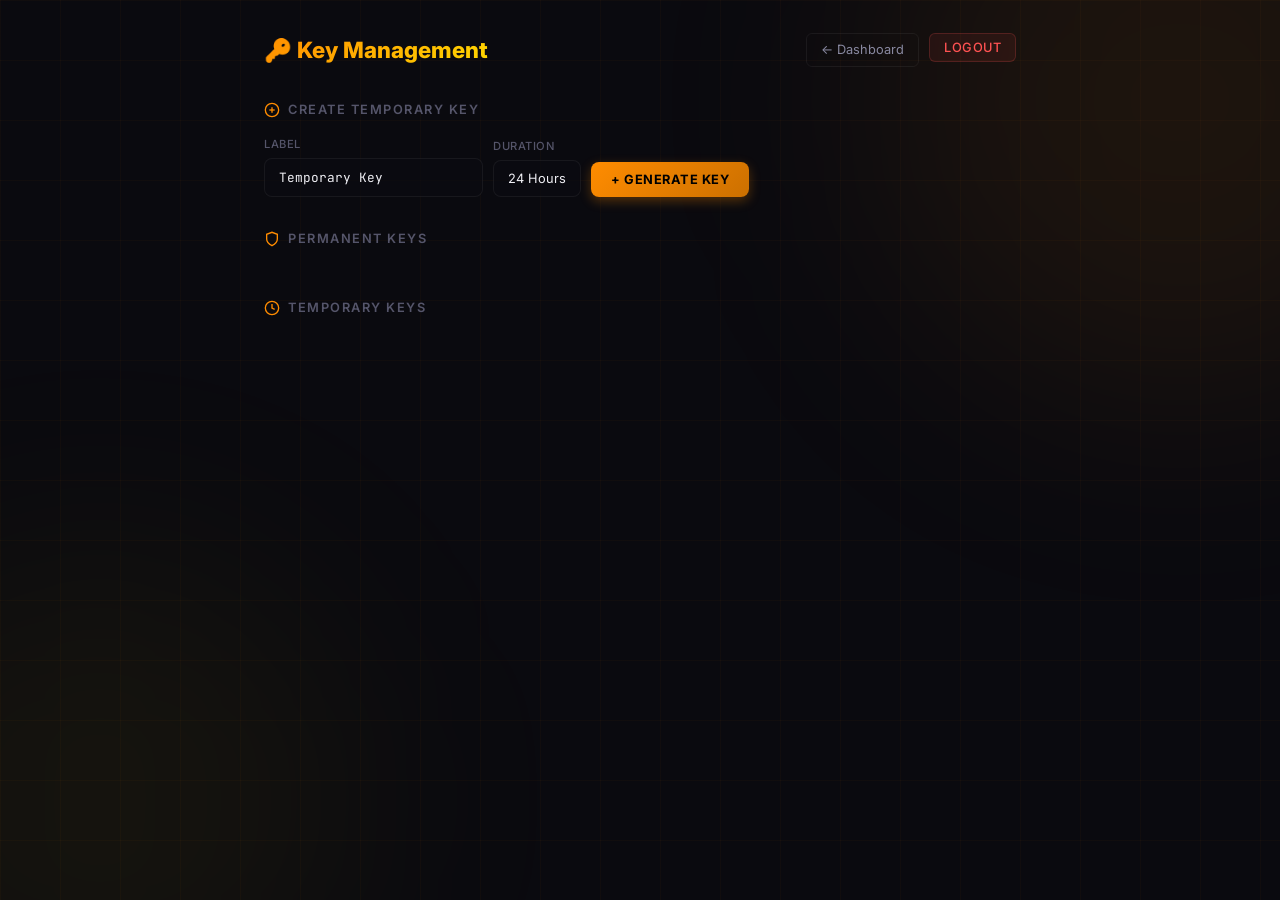
==== templates/admin.html @ 7fc37494 "Add files via upload" ====
<!DOCTYPE html>
<html lang="en">
<head>
    <meta charset="UTF-8">
    <meta name="viewport" content="width=device-width, initial-scale=1.0">
    <title>FlareCloud — Admin Panel</title>
    <link rel="preconnect" href="https://fonts.googleapis.com">
    <link rel="preconnect" href="https://fonts.gstatic.com" crossorigin>
    <link href="https://fonts.googleapis.com/css2?family=Inter:wght@300;400;500;600;700;800;900&family=JetBrains+Mono:wght@400;500;600&display=swap" rel="stylesheet">
    <link rel="stylesheet" href="/static/css/style.css">
    <style>
        .admin-container { max-width: 800px; margin: 0 auto; padding: 32px 24px; position: relative; z-index: 1; }
        .admin-header { display: flex; align-items: center; justify-content: space-between; margin-bottom: 32px; }
        .admin-header h1 { font-size: 1.4rem; font-weight: 800; background: linear-gradient(135deg, #FF8C00, #FFD700); -webkit-background-clip: text; -webkit-text-fill-color: transparent; background-clip: text; }
        .admin-nav { display: flex; gap: 10px; }
        .admin-nav a { color: var(--text-secondary); text-decoration: none; font-size: 0.8rem; padding: 6px 14px; border: 1px solid var(--border); border-radius: 6px; transition: all 0.2s; }
        .admin-nav a:hover { border-color: var(--accent); color: var(--accent); }

        .key-section { margin-bottom: 32px; }
        .key-section-title { font-size: 0.8rem; text-transform: uppercase; letter-spacing: 1.5px; color: var(--text-muted); font-weight: 600; margin-bottom: 16px; display: flex; align-items: center; gap: 8px; }
        .key-section-title svg { color: var(--accent); }

        .create-form { display: flex; gap: 10px; margin-bottom: 24px; flex-wrap: wrap; align-items: flex-end; }
        .create-form .field { display: flex; flex-direction: column; gap: 4px; }
        .create-form .field label { font-size: 0.7rem; text-transform: uppercase; letter-spacing: 0.5px; color: var(--text-muted); font-weight: 500; }
        .create-form input, .create-form select { padding: 10px 14px; background: var(--bg-input); border: 1px solid var(--border); border-radius: 8px; color: var(--text-primary); font-family: 'JetBrains Mono', monospace; font-size: 0.8rem; outline: none; transition: border-color 0.2s; }
        .create-form input:focus, .create-form select:focus { border-color: rgba(255,140,0,0.5); }
        .create-form select { font-family: 'Inter', sans-serif; }
        .create-form select option { background: #12121A; }

        .btn-create { padding: 10px 20px; background: linear-gradient(135deg, #FF8C00, #CC7000); color: #000; border: none; border-radius: 8px; font-family: 'Inter', sans-serif; font-size: 0.8rem; font-weight: 700; cursor: pointer; text-transform: uppercase; letter-spacing: 0.5px; transition: all 0.2s; box-shadow: 0 4px 12px rgba(255,140,0,0.3); }
        .btn-create:hover { transform: translateY(-1px); box-shadow: 0 6px 16px rgba(255,140,0,0.4); }

        .keys-list { display: flex; flex-direction: column; gap: 8px; }
        .key-card { display: flex; align-items: center; justify-content: space-between; padding: 14px 18px; background: var(--bg-card); border: 1px solid var(--border); border-radius: 10px; transition: all 0.2s; }
        .key-card:hover { border-color: rgba(255,140,0,0.2); background: rgba(24,24,38,0.85); }
        .key-info { display: flex; flex-direction: column; gap: 4px; flex: 1; }
        .key-value { font-family: 'JetBrains Mono', monospace; font-size: 0.85rem; color: var(--accent); font-weight: 600; letter-spacing: 0.5px; }
        .key-meta { display: flex; gap: 12px; font-size: 0.7rem; color: var(--text-muted); }
        .key-meta .label-tag { background: rgba(255,140,0,0.1); color: var(--accent); padding: 1px 8px; border-radius: 4px; font-weight: 500; }
        .key-meta .expires-tag { color: var(--green); }
        .key-meta .expires-tag.expired { color: var(--red); }
        .key-meta .type-tag { background: rgba(0,230,118,0.1); color: var(--green); padding: 1px 8px; border-radius: 4px; }
        .key-meta .type-tag.temp { background: rgba(255,171,64,0.1); color: #FFAB40; }

        .btn-delete { background: rgba(255,82,82,0.08); border: 1px solid rgba(255,82,82,0.2); color: var(--red); padding: 6px 12px; border-radius: 6px; font-size: 0.7rem; font-weight: 600; cursor: pointer; transition: all 0.2s; font-family: 'Inter', sans-serif; text-transform: uppercase; letter-spacing: 0.5px; }
        .btn-delete:hover { background: rgba(255,82,82,0.15); border-color: rgba(255,82,82,0.4); }
        .btn-copy { background: rgba(68,138,255,0.08); border: 1px solid rgba(68,138,255,0.2); color: #448AFF; padding: 6px 12px; border-radius: 6px; font-size: 0.7rem; font-weight: 600; cursor: pointer; transition: all 0.2s; font-family: 'Inter', sans-serif; text-transform: uppercase; letter-spacing: 0.5px; margin-right: 8px; }
        .btn-copy:hover { background: rgba(68,138,255,0.15); }

        .empty-state { text-align: center; padding: 32px; color: var(--text-muted); font-size: 0.85rem; }

        .created-popup { position: fixed; top: 50%; left: 50%; transform: translate(-50%, -50%); background: rgba(18,18,28,0.95); backdrop-filter: blur(24px); border: 1px solid rgba(255,140,0,0.3); border-radius: 16px; padding: 32px; text-align: center; z-index: 9999; min-width: 380px; box-shadow: 0 24px 80px rgba(0,0,0,0.6); animation: cardIn 0.3s ease; display: none; }
        .created-popup.visible { display: block; }
        .created-popup h3 { color: var(--green); margin-bottom: 16px; font-size: 1rem; }
        .created-popup .new-key { font-family: 'JetBrains Mono', monospace; font-size: 1.1rem; color: var(--accent); background: rgba(255,140,0,0.08); padding: 12px 20px; border-radius: 8px; border: 1px solid rgba(255,140,0,0.2); margin-bottom: 16px; letter-spacing: 1px; user-select: all; }
        .created-popup .popup-meta { font-size: 0.75rem; color: var(--text-muted); margin-bottom: 20px; }
        .created-popup .btn-close-popup { padding: 10px 24px; background: rgba(255,255,255,0.06); border: 1px solid var(--border); color: var(--text-secondary); border-radius: 8px; cursor: pointer; font-family: 'Inter', sans-serif; font-size: 0.8rem; transition: all 0.2s; }
        .created-popup .btn-close-popup:hover { border-color: var(--accent); color: var(--accent); }
        .overlay { position: fixed; inset: 0; background: rgba(0,0,0,0.5); z-index: 9998; display: none; }
        .overlay.visible { display: block; }

        @keyframes cardIn { from { opacity: 0; transform: translate(-50%,-50%) scale(0.9); } to { opacity: 1; transform: translate(-50%,-50%) scale(1); } }
    </style>
</head>
<body>
    <div class="bg-grid"></div>
    <div class="bg-glow bg-glow-1"></div>
    <div class="bg-glow bg-glow-2"></div>

    <div class="admin-container">
        <div class="admin-header">
            <h1>🔑 Key Management</h1>
            <div class="admin-nav">
                <a href="/">← Dashboard</a>
                <form action="/logout" method="POST" style="display:inline;"><button type="submit" class="btn-logout" style="font-size:0.8rem;">Logout</button></form>
            </div>
        </div>

        <!-- Create Temp Key -->
        <div class="key-section">
            <div class="key-section-title">
                <svg width="16" height="16" viewBox="0 0 24 24" fill="none" stroke="currentColor" stroke-width="2"><circle cx="12" cy="12" r="10"/><line x1="12" y1="8" x2="12" y2="16"/><line x1="8" y1="12" x2="16" y2="12"/></svg>
                Create Temporary Key
            </div>
            <div class="create-form">
                <div class="field">
                    <label>Label</label>
                    <input type="text" id="key-label" placeholder="e.g. User123" value="Temporary Key">
                </div>
                <div class="field">
                    <label>Duration</label>
                    <select id="key-duration">
                        <option value="1">1 Hour</option>
                        <option value="6">6 Hours</option>
                        <option value="12">12 Hours</option>
                        <option value="24" selected>24 Hours</option>
                        <option value="72">3 Days</option>
                        <option value="168">7 Days</option>
                        <option value="720">30 Days</option>
                    </select>
                </div>
                <button class="btn-create" id="btn-create-key">+ Generate Key</button>
            </div>
        </div>

        <!-- Permanent Keys -->
        <div class="key-section">
            <div class="key-section-title">
                <svg width="16" height="16" viewBox="0 0 24 24" fill="none" stroke="currentColor" stroke-width="2"><path d="M12 22s8-4 8-10V5l-8-3-8 3v7c0 6 8 10 8 10z"/></svg>
                Permanent Keys
            </div>
            <div class="keys-list" id="permanent-keys"></div>
        </div>

        <!-- Temporary Keys -->
        <div class="key-section">
            <div class="key-section-title">
                <svg width="16" height="16" viewBox="0 0 24 24" fill="none" stroke="currentColor" stroke-width="2"><circle cx="12" cy="12" r="10"/><polyline points="12 6 12 12 16 14"/></svg>
                Temporary Keys
            </div>
            <div class="keys-list" id="temp-keys"></div>
        </div>
    </div>

    <!-- Created Popup -->
    <div class="overlay" id="overlay"></div>
    <div class="created-popup" id="created-popup">
        <h3>✓ Key Created Successfully</h3>
        <div class="new-key" id="new-key-display"></div>
        <div class="popup-meta" id="popup-meta"></div>
        <button class="btn-copy" id="btn-copy-new" style="margin-bottom:12px;">Copy Key</button>
        <br>
        <button class="btn-close-popup" id="btn-close-popup">Close</button>
    </div>

    <script>
        async function loadKeys() {
            const res = await fetch('/api/admin/keys');
            const data = await res.json();
            renderPermanent(data.permanent || []);
            renderTemp(data.temporary || []);
        }

        function renderPermanent(keys) {
            const container = document.getElementById('permanent-keys');
            if (keys.length === 0) {
                container.innerHTML = '<div class="empty-state">No permanent keys</div>';
                return;
            }
            container.innerHTML = keys.map(k => `
                <div class="key-card">
                    <div class="key-info">
                        <div class="key-value">${k}</div>
                        <div class="key-meta"><span class="type-tag">PERMANENT</span></div>
                    </div>
                    <div>
                        <button class="btn-copy" onclick="copyKey('${k}')">Copy</button>
                        <button class="btn-delete" onclick="deleteKey('${k}')">Delete</button>
                    </div>
                </div>
            `).join('');
        }

        function renderTemp(keys) {
            const container = document.getElementById('temp-keys');
            if (keys.length === 0) {
                container.innerHTML = '<div class="empty-state">No temporary keys — create one above</div>';
                return;
            }
            const now = new Date();
            container.innerHTML = keys.map(tk => {
                const exp = new Date(tk.expires);
                const remaining = exp - now;
                let timeStr;
                if (remaining <= 0) { timeStr = 'EXPIRED'; }
                else if (remaining < 3600000) { timeStr = Math.ceil(remaining/60000) + 'm remaining'; }
                else if (remaining < 86400000) { timeStr = Math.ceil(remaining/3600000) + 'h remaining'; }
                else { timeStr = Math.ceil(remaining/86400000) + 'd remaining'; }
                const isExpired = remaining <= 0;
                return `
                <div class="key-card">
                    <div class="key-info">
                        <div class="key-value">${tk.key}</div>
                        <div class="key-meta">
                            <span class="type-tag temp">TEMP</span>
                            <span class="label-tag">${tk.label || ''}</span>
                            <span class="expires-tag ${isExpired ? 'expired' : ''}">${timeStr}</span>
                        </div>
                    </div>
                    <div>
                        <button class="btn-copy" onclick="copyKey('${tk.key}')">Copy</button>
                        <button class="btn-delete" onclick="deleteKey('${tk.key}')">Delete</button>
                    </div>
                </div>`;
            }).join('');
        }

        function copyKey(key) {
            navigator.clipboard.writeText(key).then(() => {
                const btns = document.querySelectorAll('.btn-copy');
                btns.forEach(b => { if (b.textContent === 'Copied!') b.textContent = 'Copy'; });
                event.target.textContent = 'Copied!';
                setTimeout(() => { event.target.textContent = 'Copy'; }, 2000);
            });
        }

        async function deleteKey(key) {
            if (!confirm('Delete this key?')) return;
            await fetch('/api/admin/keys/delete', {
                method: 'POST',
                headers: { 'Content-Type': 'application/json' },
                body: JSON.stringify({ key })
            });
            loadKeys();
        }

        document.getElementById('btn-create-key').addEventListener('click', async () => {
            const label = document.getElementById('key-label').value || 'Temporary Key';
            const hours = parseInt(document.getElementById('key-duration').value);
            const res = await fetch('/api/admin/keys/create', {
                method: 'POST',
                headers: { 'Content-Type': 'application/json' },
                body: JSON.stringify({ label, hours })
            });
            const data = await res.json();
            if (data.success) {
                document.getElementById('new-key-display').textContent = data.key;
                const exp = new Date(data.expires);
                document.getElementById('popup-meta').textContent = `Expires: ${exp.toLocaleString()} • Label: ${data.label}`;
                document.getElementById('created-popup').classList.add('visible');
                document.getElementById('overlay').classList.add('visible');
                loadKeys();
            }
        });

        document.getElementById('btn-copy-new').addEventListener('click', () => {
            const key = document.getElementById('new-key-display').textContent;
            navigator.clipboard.writeText(key);
            document.getElementById('btn-copy-new').textContent = 'Copied!';
            setTimeout(() => { document.getElementById('btn-copy-new').textContent = 'Copy Key'; }, 2000);
        });

        document.getElementById('btn-close-popup').addEventListener('click', () => {
            document.getElementById('created-popup').classList.remove('visible');
            document.getElementById('overlay').classList.remove('visible');
        });
        document.getElementById('overlay').addEventListener('click', () => {
            document.getElementById('created-popup').classList.remove('visible');
            document.getElementById('overlay').classList.remove('visible');
        });

        loadKeys();
    </script>
</body>
</html>
---- static/css/style.css ----
/* ═══════════════════════════════════════════
   FlareCloud — Premium Dark Theme
   ═══════════════════════════════════════════ */

:root {
    /* Brand Colors */
    --accent: #FF8C00;
    --accent-light: #FFB347;
    --accent-dark: #CC7000;
    --accent-glow: rgba(255, 140, 0, 0.4);
    --gold: #FFD700;

    /* Surfaces */
    --bg-primary: #0A0A0F;
    --bg-secondary: #12121A;
    --bg-card: rgba(18, 18, 28, 0.7);
    --bg-card-hover: rgba(24, 24, 38, 0.85);
    --bg-input: rgba(10, 10, 18, 0.6);

    /* Borders */
    --border: rgba(255, 255, 255, 0.06);
    --border-hover: rgba(255, 140, 0, 0.3);
    --border-focus: rgba(255, 140, 0, 0.6);

    /* Text */
    --text-primary: #F0F0F5;
    --text-secondary: #8888A0;
    --text-muted: #55556A;

    /* Status Colors */
    --green: #00E676;
    --green-dim: rgba(0, 230, 118, 0.15);
    --red: #FF5252;
    --red-dim: rgba(255, 82, 82, 0.15);
    --blue: #448AFF;
    --blue-dim: rgba(68, 138, 255, 0.15);
    --purple: #B388FF;
    --purple-dim: rgba(179, 136, 255, 0.15);
    --cyan: #18FFFF;
    --cyan-dim: rgba(24, 255, 255, 0.15);
    --yellow: #FFFF00;
    --yellow-dim: rgba(255, 255, 0, 0.10);
    --teal: #64FFDA;
    --teal-dim: rgba(100, 255, 218, 0.15);
    --pink: #FF80AB;
    --pink-dim: rgba(255, 128, 171, 0.15);
    --orange: #FFAB40;
    --orange-dim: rgba(255, 171, 64, 0.15);

    /* Spacing */
    --radius: 12px;
    --radius-sm: 8px;
    --radius-lg: 16px;

    /* Transitions */
    --ease: cubic-bezier(0.4, 0, 0.2, 1);
}

* {
    margin: 0;
    padding: 0;
    box-sizing: border-box;
}

html {
    scroll-behavior: smooth;
}

body {
    font-family: 'Inter', -apple-system, BlinkMacSystemFont, sans-serif;
    background: var(--bg-primary);
    color: var(--text-primary);
    min-height: 100vh;
    overflow-x: hidden;
    line-height: 1.6;
}

/* ═══════════════════════════════════════════
   Animated Background
   ═══════════════════════════════════════════ */

.bg-grid {
    position: fixed;
    inset: 0;
    background-image:
        linear-gradient(rgba(255, 140, 0, 0.03) 1px, transparent 1px),
        linear-gradient(90deg, rgba(255, 140, 0, 0.03) 1px, transparent 1px);
    background-size: 60px 60px;
    z-index: 0;
    pointer-events: none;
}

.bg-glow {
    position: fixed;
    border-radius: 50%;
    filter: blur(120px);
    z-index: 0;
    pointer-events: none;
    animation: float 20s infinite ease-in-out;
}

.bg-glow-1 {
    width: 600px;
    height: 600px;
    background: rgba(255, 140, 0, 0.08);
    top: -200px;
    right: -200px;
    animation-delay: 0s;
}

.bg-glow-2 {
    width: 500px;
    height: 500px;
    background: rgba(255, 215, 0, 0.05);
    bottom: -150px;
    left: -150px;
    animation-delay: -7s;
}

.bg-glow-3 {
    width: 400px;
    height: 400px;
    background: rgba(255, 82, 82, 0.04);
    top: 50%;
    left: 50%;
    transform: translate(-50%, -50%);
    animation-delay: -14s;
}

@keyframes float {
    0%, 100% { transform: translate(0, 0) scale(1); }
    25% { transform: translate(30px, -30px) scale(1.05); }
    50% { transform: translate(-20px, 20px) scale(0.95); }
    75% { transform: translate(10px, 10px) scale(1.02); }
}

/* ═══════════════════════════════════════════
   App Container
   ═══════════════════════════════════════════ */

.app-container {
    position: relative;
    z-index: 1;
    max-width: 1200px;
    margin: 0 auto;
    padding: 20px 24px 40px;
}

/* ═══════════════════════════════════════════
   Glass Card
   ═══════════════════════════════════════════ */

.glass-card {
    background: var(--bg-card);
    backdrop-filter: blur(20px);
    -webkit-backdrop-filter: blur(20px);
    border: 1px solid var(--border);
    border-radius: var(--radius);
    transition: all 0.3s var(--ease);
}

.glass-card:hover {
    background: var(--bg-card-hover);
    border-color: var(--border-hover);
    box-shadow: 0 8px 32px rgba(0, 0, 0, 0.3), 0 0 0 1px var(--border-hover);
}

/* ═══════════════════════════════════════════
   Header
   ═══════════════════════════════════════════ */

.header {
    display: flex;
    align-items: center;
    justify-content: space-between;
    padding: 16px 0;
    margin-bottom: 28px;
}

.header-left {
    display: flex;
    align-items: center;
    gap: 16px;
}

.logo {
    display: flex;
    align-items: center;
    gap: 14px;
}

.logo-icon {
    width: 46px;
    height: 46px;
    display: flex;
    align-items: center;
    justify-content: center;
    animation: pulse-glow 3s infinite ease-in-out;
}

@keyframes pulse-glow {
    0%, 100% { filter: drop-shadow(0 0 8px var(--accent-glow)); }
    50% { filter: drop-shadow(0 0 16px var(--accent-glow)); }
}

.logo-text h1 {
    font-size: 1.5rem;
    font-weight: 800;
    background: linear-gradient(135deg, var(--accent), var(--gold));
    -webkit-background-clip: text;
    -webkit-text-fill-color: transparent;
    background-clip: text;
    letter-spacing: -0.5px;
}

.logo-subtitle {
    font-size: 0.7rem;
    color: var(--text-muted);
    text-transform: uppercase;
    letter-spacing: 2px;
    font-weight: 500;
}

.status-badge {
    display: flex;
    align-items: center;
    gap: 8px;
    padding: 8px 16px;
    border-radius: 100px;
    background: rgba(255, 255, 255, 0.04);
    border: 1px solid var(--border);
    font-size: 0.8rem;
    font-weight: 500;
    color: var(--text-secondary);
    transition: all 0.3s var(--ease);
}

.status-dot {
    width: 8px;
    height: 8px;
    border-radius: 50%;
    background: var(--text-muted);
    transition: all 0.3s var(--ease);
}

.status-badge.running {
    border-color: rgba(0, 230, 118, 0.3);
    background: rgba(0, 230, 118, 0.06);
    color: var(--green);
}

.status-badge.running .status-dot {
    background: var(--green);
    box-shadow: 0 0 8px var(--green);
    animation: blink 1.5s infinite;
}

.status-badge.finished {
    border-color: rgba(255, 140, 0, 0.3);
    background: rgba(255, 140, 0, 0.06);
    color: var(--accent);
}

.status-badge.finished .status-dot {
    background: var(--accent);
    box-shadow: 0 0 8px var(--accent-glow);
}

@keyframes blink {
    0%, 100% { opacity: 1; }
    50% { opacity: 0.3; }
}

/* ═══════════════════════════════════════════
   Section Headers
   ═══════════════════════════════════════════ */

.section-header {
    display: flex;
    align-items: center;
    justify-content: space-between;
    margin-bottom: 20px;
}

.section-header h2 {
    display: flex;
    align-items: center;
    gap: 10px;
    font-size: 1rem;
    font-weight: 600;
    color: var(--text-secondary);
    text-transform: uppercase;
    letter-spacing: 1px;
}

.section-header h2 svg {
    color: var(--accent);
}

.btn-collapse {
    background: none;
    border: none;
    color: var(--text-muted);
    cursor: pointer;
    padding: 6px;
    transition: all 0.3s var(--ease);
    border-radius: 50%;
}

.btn-collapse:hover {
    background: rgba(255, 255, 255, 0.05);
    color: var(--accent);
}

.btn-collapse.collapsed {
    transform: rotate(-90deg);
}

/* ═══════════════════════════════════════════
   Configuration Grid
   ═══════════════════════════════════════════ */

.config-section {
    margin-bottom: 28px;
}

.config-grid {
    display: grid;
    grid-template-columns: repeat(auto-fit, minmax(320px, 1fr));
    gap: 20px;
    transition: all 0.4s var(--ease);
    overflow: hidden;
}

.config-grid.collapsed {
    max-height: 0 !important;
    opacity: 0;
    margin: 0;
    pointer-events: none;
}

.config-card {
    padding: 24px;
}

.config-card h3 {
    display: flex;
    align-items: center;
    gap: 8px;
    font-size: 0.9rem;
    font-weight: 600;
    color: var(--text-primary);
    margin-bottom: 20px;
}

.config-card h3 svg {
    color: var(--accent);
}

/* ═══════════════════════════════════════════
   Inputs
   ═══════════════════════════════════════════ */

.input-group {
    margin-bottom: 16px;
}

.input-group:last-child {
    margin-bottom: 0;
}

.input-group label {
    display: block;
    font-size: 0.78rem;
    font-weight: 500;
    color: var(--text-secondary);
    margin-bottom: 6px;
    text-transform: uppercase;
    letter-spacing: 0.5px;
}

.hint {
    color: var(--text-muted);
    font-size: 0.7rem;
    text-transform: none;
    letter-spacing: 0;
}

input[type="url"],
input[type="number"],
select {
    width: 100%;
    padding: 10px 14px;
    background: var(--bg-input);
    border: 1px solid var(--border);
    border-radius: var(--radius-sm);
    color: var(--text-primary);
    font-family: 'JetBrains Mono', monospace;
    font-size: 0.82rem;
    transition: all 0.25s var(--ease);
    outline: none;
}

input[type="url"]:focus,
input[type="number"]:focus,
select:focus {
    border-color: var(--border-focus);
    box-shadow: 0 0 0 3px rgba(255, 140, 0, 0.1);
}

input::placeholder {
    color: var(--text-muted);
    font-family: 'Inter', sans-serif;
}

select {
    cursor: pointer;
    appearance: none;
    background-image: url("data:image/svg+xml,%3Csvg width='12' height='12' viewBox='0 0 24 24' fill='none' stroke='%238888A0' stroke-width='2' xmlns='http://www.w3.org/2000/svg'%3E%3Cpolyline points='6 9 12 15 18 9'/%3E%3C/svg%3E");
    background-repeat: no-repeat;
    background-position: right 12px center;
    padding-right: 36px;
}

select option {
    background: var(--bg-secondary);
    color: var(--text-primary);
}

/* Toggle Switch */
.toggle-group {
    display: flex;
    align-items: center;
    justify-content: space-between;
    padding: 8px 0;
}

.toggle-label {
    display: flex;
    flex-direction: column;
    gap: 2px;
}

.toggle-label span:first-child {
    font-size: 0.82rem;
    font-weight: 500;
    color: var(--text-primary);
}

.toggle-switch {
    position: relative;
    width: 48px;
    height: 26px;
    flex-shrink: 0;
}

.toggle-switch input {
    opacity: 0;
    width: 0;
    height: 0;
}

.toggle-slider {
    position: absolute;
    cursor: pointer;
    inset: 0;
    background: rgba(255, 255, 255, 0.08);
    border: 1px solid var(--border);
    border-radius: 100px;
    transition: all 0.3s var(--ease);
}

.toggle-slider::before {
    content: '';
    position: absolute;
    height: 20px;
    width: 20px;
    left: 2px;
    bottom: 2px;
    background: var(--text-muted);
    border-radius: 50%;
    transition: all 0.3s var(--ease);
}

.toggle-switch input:checked + .toggle-slider {
    background: rgba(255, 140, 0, 0.2);
    border-color: var(--accent);
}

.toggle-switch input:checked + .toggle-slider::before {
    transform: translateX(22px);
    background: var(--accent);
    box-shadow: 0 0 8px var(--accent-glow);
}

/* ═══════════════════════════════════════════
   Upload Zones
   ═══════════════════════════════════════════ */

.upload-zone {
    border: 2px dashed rgba(255, 255, 255, 0.08);
    border-radius: var(--radius);
    padding: 24px;
    text-align: center;
    cursor: pointer;
    transition: all 0.3s var(--ease);
    margin-bottom: 14px;
}

.upload-zone:last-child {
    margin-bottom: 0;
}

.upload-zone:hover,
.upload-zone.dragover {
    border-color: var(--accent);
    background: rgba(255, 140, 0, 0.04);
}

.upload-zone.uploaded {
    border-color: var(--green);
    border-style: solid;
    background: rgba(0, 230, 118, 0.04);
}

.upload-content {
    display: flex;
    flex-direction: column;
    align-items: center;
    gap: 8px;
    pointer-events: none;
}

.upload-content svg {
    color: var(--text-muted);
    transition: color 0.3s;
}

.upload-zone:hover .upload-content svg {
    color: var(--accent);
}

.upload-zone.uploaded .upload-content svg {
    color: var(--green);
}

.upload-label {
    font-size: 0.82rem;
    color: var(--text-secondary);
}

.upload-browse {
    color: var(--accent);
    font-weight: 600;
    text-decoration: underline;
    text-underline-offset: 2px;
}

.upload-info {
    font-size: 0.72rem;
    color: var(--text-muted);
    font-family: 'JetBrains Mono', monospace;
}

.upload-info.loaded {
    color: var(--green);
}

/* ═══════════════════════════════════════════
   Controls Bar
   ═══════════════════════════════════════════ */

.controls-bar {
    display: flex;
    gap: 12px;
    margin-bottom: 28px;
    flex-wrap: wrap;
}

.btn {
    display: flex;
    align-items: center;
    gap: 8px;
    padding: 12px 24px;
    border: none;
    border-radius: var(--radius-sm);
    font-family: 'Inter', sans-serif;
    font-size: 0.85rem;
    font-weight: 600;
    cursor: pointer;
    transition: all 0.25s var(--ease);
    text-transform: uppercase;
    letter-spacing: 0.5px;
}

.btn:disabled {
    opacity: 0.35;
    cursor: not-allowed;
    transform: none !important;
}

.btn-start {
    background: linear-gradient(135deg, var(--accent), var(--accent-dark));
    color: #000;
    box-shadow: 0 4px 16px var(--accent-glow);
}

.btn-start:hover:not(:disabled) {
    transform: translateY(-2px);
    box-shadow: 0 8px 24px var(--accent-glow);
}

.btn-start:active:not(:disabled) {
    transform: translateY(0);
}

.btn-stop {
    background: rgba(255, 82, 82, 0.15);
    color: var(--red);
    border: 1px solid rgba(255, 82, 82, 0.3);
}

.btn-stop:hover:not(:disabled) {
    background: rgba(255, 82, 82, 0.25);
    transform: translateY(-2px);
}

.btn-download {
    background: rgba(0, 230, 118, 0.1);
    color: var(--green);
    border: 1px solid rgba(0, 230, 118, 0.25);
}

.btn-download:hover:not(:disabled) {
    background: rgba(0, 230, 118, 0.2);
    transform: translateY(-2px);
}

.btn-download.ready {
    animation: pulse-download 2s infinite;
}

@keyframes pulse-download {
    0%, 100% { box-shadow: 0 0 0 0 rgba(0, 230, 118, 0.3); }
    50% { box-shadow: 0 0 0 8px rgba(0, 230, 118, 0); }
}

/* ═══════════════════════════════════════════
   Progress Section
   ═══════════════════════════════════════════ */

.progress-section {
    margin-bottom: 28px;
    background: var(--bg-card);
    backdrop-filter: blur(20px);
    border: 1px solid var(--border);
    border-radius: var(--radius);
    padding: 20px 24px;
    animation: slideDown 0.4s var(--ease);
}

@keyframes slideDown {
    from { opacity: 0; transform: translateY(-10px); }
    to { opacity: 1; transform: translateY(0); }
}

.progress-header {
    display: flex;
    justify-content: space-between;
    align-items: center;
    margin-bottom: 12px;
}

.progress-label {
    font-size: 0.78rem;
    font-weight: 600;
    color: var(--text-secondary);
    text-transform: uppercase;
    letter-spacing: 1px;
}

.progress-value {
    font-family: 'JetBrains Mono', monospace;
    font-size: 0.82rem;
    color: var(--accent);
    font-weight: 600;
}

.progress-bar-track {
    width: 100%;
    height: 6px;
    background: rgba(255, 255, 255, 0.05);
    border-radius: 100px;
    overflow: hidden;
    margin-bottom: 16px;
}

.progress-bar-fill {
    height: 100%;
    background: linear-gradient(90deg, var(--accent), var(--gold));
    border-radius: 100px;
    transition: width 0.5s var(--ease);
    position: relative;
    box-shadow: 0 0 12px var(--accent-glow);
}

.progress-bar-fill::after {
    content: '';
    position: absolute;
    top: 0;
    left: 0;
    right: 0;
    bottom: 0;
    background: linear-gradient(90deg, transparent, rgba(255, 255, 255, 0.3), transparent);
    animation: shimmer 2s infinite;
}

@keyframes shimmer {
    0% { transform: translateX(-100%); }
    100% { transform: translateX(100%); }
}

.progress-stats {
    display: flex;
    gap: 32px;
}

.progress-stat {
    display: flex;
    flex-direction: column;
    gap: 2px;
}

.stat-label {
    font-size: 0.68rem;
    text-transform: uppercase;
    letter-spacing: 1px;
    color: var(--text-muted);
    font-weight: 500;
}

.progress-stat .stat-value {
    font-family: 'JetBrains Mono', monospace;
    font-size: 1rem;
    font-weight: 700;
    color: var(--text-primary);
}

/* ═══════════════════════════════════════════
   Dashboard Stats
   ═══════════════════════════════════════════ */

.dashboard {
    animation: slideDown 0.5s var(--ease);
}

.dashboard-grid {
    display: grid;
    grid-template-columns: repeat(auto-fill, minmax(200px, 1fr));
    gap: 16px;
}

.stat-card {
    position: relative;
    overflow: hidden;
    padding: 20px;
    border-radius: var(--radius);
    background: var(--bg-card);
    backdrop-filter: blur(20px);
    border: 1px solid var(--border);
    display: flex;
    align-items: center;
    gap: 16px;
    transition: all 0.3s var(--ease);
    cursor: default;
}

.stat-card:hover {
    transform: translateY(-4px);
    border-color: var(--border-hover);
}

.stat-glow {
    position: absolute;
    inset: 0;
    opacity: 0;
    border-radius: inherit;
    transition: opacity 0.3s;
    pointer-events: none;
}

.stat-card:hover .stat-glow {
    opacity: 1;
}

.stat-icon {
    width: 44px;
    height: 44px;
    border-radius: 10px;
    display: flex;
    align-items: center;
    justify-content: center;
    flex-shrink: 0;
}

.stat-icon svg {
    width: 22px;
    height: 22px;
}

.stat-content {
    display: flex;
    flex-direction: column;
    z-index: 1;
}

.stat-count {
    font-family: 'JetBrains Mono', monospace;
    font-size: 1.6rem;
    font-weight: 800;
    line-height: 1.1;
    transition: all 0.3s var(--ease);
}

.stat-count.changed {
    animation: countBump 0.3s var(--ease);
}

@keyframes countBump {
    0% { transform: scale(1); }
    50% { transform: scale(1.15); }
    100% { transform: scale(1); }
}

.stat-name {
    font-size: 0.72rem;
    text-transform: uppercase;
    letter-spacing: 1.5px;
    font-weight: 600;
    color: var(--text-secondary);
    margin-top: 2px;
}

/* Individual stat card styles */
.stat-hits .stat-icon { background: var(--green-dim); }
.stat-hits .stat-icon svg { stroke: var(--green); }
.stat-hits .stat-count { color: var(--green); }
.stat-hits .stat-glow { background: radial-gradient(circle at center, rgba(0, 230, 118, 0.06) 0%, transparent 70%); }
.stat-hits:hover { border-color: rgba(0, 230, 118, 0.3); }

.stat-bads .stat-icon { background: var(--red-dim); }
.stat-bads .stat-icon svg { stroke: var(--red); }
.stat-bads .stat-count { color: var(--red); }
.stat-bads .stat-glow { background: radial-gradient(circle at center, rgba(255, 82, 82, 0.06) 0%, transparent 70%); }
.stat-bads:hover { border-color: rgba(255, 82, 82, 0.3); }

.stat-sfa .stat-icon { background: var(--blue-dim); }
.stat-sfa .stat-icon svg { stroke: var(--blue); }
.stat-sfa .stat-count { color: var(--blue); }
.stat-sfa .stat-glow { background: radial-gradient(circle at center, rgba(68, 138, 255, 0.06) 0%, transparent 70%); }
.stat-sfa:hover { border-color: rgba(68, 138, 255, 0.3); }

.stat-mfa .stat-icon { background: var(--purple-dim); }
.stat-mfa .stat-icon svg { stroke: var(--purple); }
.stat-mfa .stat-count { color: var(--purple); }
.stat-mfa .stat-glow { background: radial-gradient(circle at center, rgba(179, 136, 255, 0.06) 0%, transparent 70%); }
.stat-mfa:hover { border-color: rgba(179, 136, 255, 0.3); }

.stat-twofa .stat-icon { background: var(--cyan-dim); }
.stat-twofa .stat-icon svg { stroke: var(--cyan); }
.stat-twofa .stat-count { color: var(--cyan); }
.stat-twofa .stat-glow { background: radial-gradient(circle at center, rgba(24, 255, 255, 0.06) 0%, transparent 70%); }
.stat-twofa:hover { border-color: rgba(24, 255, 255, 0.3); }

.stat-xgp .stat-icon { background: var(--teal-dim); }
.stat-xgp .stat-icon svg { stroke: var(--teal); }
.stat-xgp .stat-count { color: var(--teal); }
.stat-xgp .stat-glow { background: radial-gradient(circle at center, rgba(100, 255, 218, 0.06) 0%, transparent 70%); }
.stat-xgp:hover { border-color: rgba(100, 255, 218, 0.3); }

.stat-xgpu .stat-icon { background: var(--yellow-dim); }
.stat-xgpu .stat-icon svg { stroke: var(--gold); }
.stat-xgpu .stat-count { color: var(--gold); }
.stat-xgpu .stat-glow { background: radial-gradient(circle at center, rgba(255, 215, 0, 0.06) 0%, transparent 70%); }
.stat-xgpu:hover { border-color: rgba(255, 215, 0, 0.3); }

.stat-other .stat-icon { background: var(--orange-dim); }
.stat-other .stat-icon svg { stroke: var(--orange); }
.stat-other .stat-count { color: var(--orange); }
.stat-other .stat-glow { background: radial-gradient(circle at center, rgba(255, 171, 64, 0.06) 0%, transparent 70%); }
.stat-other:hover { border-color: rgba(255, 171, 64, 0.3); }

.stat-valid .stat-icon { background: var(--pink-dim); }
.stat-valid .stat-icon svg { stroke: var(--pink); }
.stat-valid .stat-count { color: var(--pink); }
.stat-valid .stat-glow { background: radial-gradient(circle at center, rgba(255, 128, 171, 0.06) 0%, transparent 70%); }
.stat-valid:hover { border-color: rgba(255, 128, 171, 0.3); }

/* ═══════════════════════════════════════════
   Footer
   ═══════════════════════════════════════════ */

.footer {
    text-align: center;
    padding: 32px 0 8px;
    font-size: 0.75rem;
    color: var(--text-muted);
    letter-spacing: 1px;
    display: flex;
    align-items: center;
    justify-content: center;
    gap: 16px;
}

.btn-logout {
    display: inline-flex;
    align-items: center;
    gap: 6px;
    background: rgba(255, 82, 82, 0.08);
    border: 1px solid rgba(255, 82, 82, 0.2);
    color: var(--red);
    padding: 6px 14px;
    border-radius: 6px;
    font-family: 'Inter', sans-serif;
    font-size: 0.72rem;
    font-weight: 500;
    cursor: pointer;
    transition: all 0.25s var(--ease);
    text-transform: uppercase;
    letter-spacing: 0.5px;
}

.btn-logout:hover {
    background: rgba(255, 82, 82, 0.15);
    border-color: rgba(255, 82, 82, 0.4);
}

.admin-link {
    display: flex;
    align-items: center;
    gap: 6px;
    color: var(--accent);
    text-decoration: none;
    font-size: 0.78rem;
    font-weight: 600;
    padding: 8px 14px;
    border: 1px solid rgba(255, 140, 0, 0.2);
    border-radius: 100px;
    background: rgba(255, 140, 0, 0.06);
    transition: all 0.25s var(--ease);
}

.admin-link:hover {
    background: rgba(255, 140, 0, 0.12);
    border-color: rgba(255, 140, 0, 0.4);
    box-shadow: 0 0 12px rgba(255, 140, 0, 0.15);
}

/* ═══════════════════════════════════════════
   Live Preview Terminal
   ═══════════════════════════════════════════ */

.live-preview {
    margin-top: 28px;
    margin-bottom: 28px;
    animation: slideDown 0.5s var(--ease);
}

.preview-header {
    display: flex;
    align-items: center;
    justify-content: space-between;
    padding: 12px 20px;
    background: rgba(18, 18, 28, 0.9);
    border: 1px solid var(--border);
    border-bottom: none;
    border-radius: var(--radius) var(--radius) 0 0;
}

.preview-title {
    display: flex;
    align-items: center;
    gap: 8px;
    font-size: 0.78rem;
    font-weight: 600;
    color: var(--text-secondary);
    text-transform: uppercase;
    letter-spacing: 1px;
}

.preview-title svg {
    color: var(--accent);
}

.preview-count {
    font-family: 'JetBrains Mono', monospace;
    font-size: 0.68rem;
    color: var(--text-muted);
    background: rgba(255, 255, 255, 0.04);
    padding: 2px 8px;
    border-radius: 4px;
    font-weight: 400;
}

.preview-controls {
    display: flex;
    align-items: center;
    gap: 12px;
}

.toggle-mini {
    display: flex;
    align-items: center;
    gap: 6px;
    font-size: 0.7rem;
    color: var(--text-muted);
    cursor: pointer;
    user-select: none;
}

.toggle-mini input {
    accent-color: var(--accent);
    width: 14px;
    height: 14px;
    cursor: pointer;
}

.btn-icon {
    background: none;
    border: 1px solid var(--border);
    color: var(--text-muted);
    padding: 6px;
    border-radius: 6px;
    cursor: pointer;
    transition: all 0.2s var(--ease);
    display: flex;
    align-items: center;
    justify-content: center;
}

.btn-icon:hover {
    color: var(--red);
    border-color: rgba(255, 82, 82, 0.3);
    background: rgba(255, 82, 82, 0.06);
}

.preview-terminal {
    background: #08080D;
    border: 1px solid var(--border);
    border-top: none;
    border-radius: 0 0 var(--radius) var(--radius);
    padding: 16px 20px;
    height: 320px;
    overflow-y: auto;
    font-family: 'JetBrains Mono', monospace;
    font-size: 0.76rem;
    line-height: 1.7;
    scroll-behavior: smooth;
}

.terminal-welcome {
    color: var(--text-muted);
    font-style: italic;
}

.terminal-cursor {
    color: var(--accent);
    animation: blink 1s infinite;
}

.log-line {
    display: flex;
    gap: 10px;
    padding: 1px 0;
    animation: lineIn 0.2s var(--ease);
    border-bottom: 1px solid rgba(255, 255, 255, 0.02);
}

@keyframes lineIn {
    from { opacity: 0; transform: translateX(-8px); }
    to { opacity: 1; transform: translateX(0); }
}

.log-time {
    color: var(--text-muted);
    flex-shrink: 0;
    opacity: 0.6;
}

.log-tag {
    flex-shrink: 0;
    padding: 0 6px;
    border-radius: 3px;
    font-size: 0.66rem;
    font-weight: 600;
    text-transform: uppercase;
    letter-spacing: 0.5px;
    line-height: 1.7;
}

.log-text {
    color: var(--text-secondary);
    word-break: break-all;
}

/* Log type colors */
.log-line.hit .log-tag { background: var(--green-dim); color: var(--green); }
.log-line.hit .log-text { color: var(--green); }

.log-line.bad .log-tag { background: var(--red-dim); color: var(--red); }
.log-line.bad .log-text { color: rgba(255, 82, 82, 0.6); }

.log-line.twofa .log-tag { background: var(--cyan-dim); color: var(--cyan); }
.log-line.twofa .log-text { color: var(--cyan); }

.log-line.valid .log-tag { background: var(--pink-dim); color: var(--pink); }
.log-line.valid .log-text { color: var(--pink); }

.log-line.xgp .log-tag { background: var(--teal-dim); color: var(--teal); }
.log-line.xgp .log-text { color: var(--teal); }

.log-line.xgpu .log-tag { background: var(--yellow-dim); color: var(--gold); }
.log-line.xgpu .log-text { color: var(--gold); }

.log-line.other .log-tag { background: var(--orange-dim); color: var(--orange); }
.log-line.other .log-text { color: var(--orange); }

.log-line.system .log-tag { background: rgba(255, 140, 0, 0.1); color: var(--accent); }
.log-line.system .log-text { color: var(--accent); }

.log-line.error .log-tag { background: var(--red-dim); color: var(--red); }
.log-line.error .log-text { color: var(--red); }

.log-line.info .log-tag { background: rgba(255, 255, 255, 0.04); color: var(--text-muted); }
.log-line.info .log-text { color: var(--text-secondary); }

/* ═══════════════════════════════════════════
   Toast Notifications
   ═══════════════════════════════════════════ */

.toast-container {
    position: fixed;
    top: 20px;
    right: 20px;
    z-index: 9999;
    display: flex;
    flex-direction: column;
    gap: 8px;
}

.toast {
    padding: 12px 20px;
    border-radius: var(--radius-sm);
    background: var(--bg-card);
    backdrop-filter: blur(20px);
    border: 1px solid var(--border);
    color: var(--text-primary);
    font-size: 0.82rem;
    font-weight: 500;
    animation: toastIn 0.3s var(--ease);
    display: flex;
    align-items: center;
    gap: 10px;
    box-shadow: 0 8px 32px rgba(0, 0, 0, 0.4);
    max-width: 360px;
}

.toast.success {
    border-color: rgba(0, 230, 118, 0.3);
    color: var(--green);
}

.toast.error {
    border-color: rgba(255, 82, 82, 0.3);
    color: var(--red);
}

.toast.info {
    border-color: rgba(255, 140, 0, 0.3);
    color: var(--accent);
}

@keyframes toastIn {
    from { opacity: 0; transform: translateX(40px); }
    to { opacity: 1; transform: translateX(0); }
}

@keyframes toastOut {
    from { opacity: 1; transform: translateX(0); }
    to { opacity: 0; transform: translateX(40px); }
}

/* ═══════════════════════════════════════════
   Responsive
   ═══════════════════════════════════════════ */

@media (max-width: 768px) {
    .app-container {
        padding: 12px 16px 32px;
    }

    .config-grid {
        grid-template-columns: 1fr;
    }

    .dashboard-grid {
        grid-template-columns: repeat(2, 1fr);
    }

    .header {
        flex-direction: column;
        gap: 12px;
        align-items: flex-start;
    }

    .controls-bar {
        flex-direction: column;
    }

    .btn {
        justify-content: center;
    }

    .progress-stats {
        flex-wrap: wrap;
        gap: 16px;
    }
}

@media (max-width: 480px) {
    .dashboard-grid {
        grid-template-columns: 1fr;
    }
}

/* ═══════════════════════════════════════════
   Scrollbar
   ═══════════════════════════════════════════ */

::-webkit-scrollbar {
    width: 6px;
}

::-webkit-scrollbar-track {
    background: transparent;
}

::-webkit-scrollbar-thumb {
    background: rgba(255, 255, 255, 0.1);
    border-radius: 100px;
}

::-webkit-scrollbar-thumb:hover {
    background: rgba(255, 255, 255, 0.2);
}
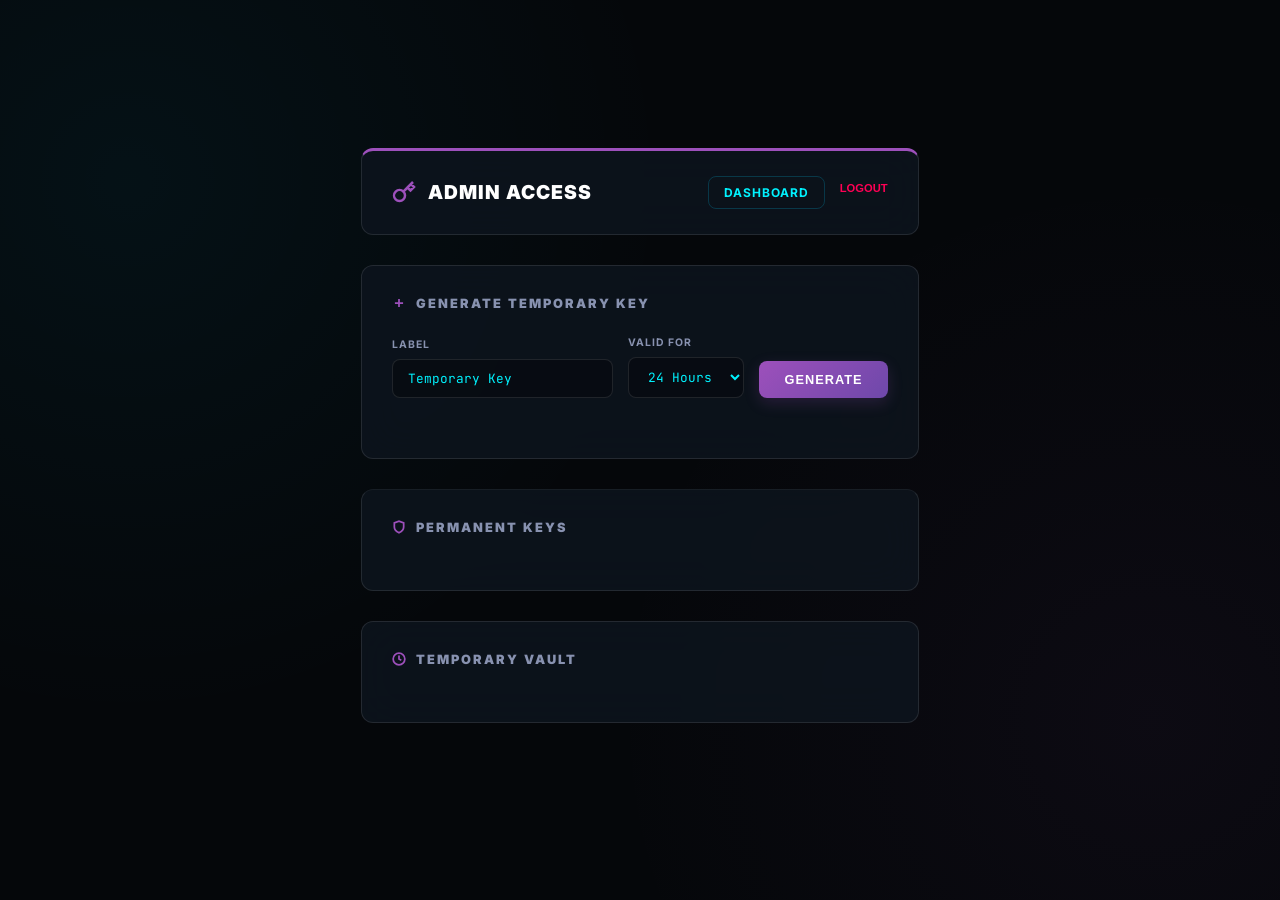
==== commit 06b43c1d: "Add files via upload" ====
--- a/templates/admin.html
+++ b/templates/admin.html
@@ -1,137 +1,376 @@
 <!DOCTYPE html>
 <html lang="en">
+
 <head>
     <meta charset="UTF-8">
     <meta name="viewport" content="width=device-width, initial-scale=1.0">
-    <title>FlareCloud — Admin Panel</title>
+    <title>YetCloud — Cyberpunk Admin</title>
     <link rel="preconnect" href="https://fonts.googleapis.com">
     <link rel="preconnect" href="https://fonts.gstatic.com" crossorigin>
-    <link href="https://fonts.googleapis.com/css2?family=Inter:wght@300;400;500;600;700;800;900&family=JetBrains+Mono:wght@400;500;600&display=swap" rel="stylesheet">
+    <link
+        href="https://fonts.googleapis.com/css2?family=Inter:wght@400;700;900&family=JetBrains+Mono:wght@400;700&display=swap"
+        rel="stylesheet">
     <link rel="stylesheet" href="/static/css/style.css">
     <style>
-        .admin-container { max-width: 800px; margin: 0 auto; padding: 32px 24px; position: relative; z-index: 1; }
-        .admin-header { display: flex; align-items: center; justify-content: space-between; margin-bottom: 32px; }
-        .admin-header h1 { font-size: 1.4rem; font-weight: 800; background: linear-gradient(135deg, #FF8C00, #FFD700); -webkit-background-clip: text; -webkit-text-fill-color: transparent; background-clip: text; }
-        .admin-nav { display: flex; gap: 10px; }
-        .admin-nav a { color: var(--text-secondary); text-decoration: none; font-size: 0.8rem; padding: 6px 14px; border: 1px solid var(--border); border-radius: 6px; transition: all 0.2s; }
-        .admin-nav a:hover { border-color: var(--accent); color: var(--accent); }
-
-        .key-section { margin-bottom: 32px; }
-        .key-section-title { font-size: 0.8rem; text-transform: uppercase; letter-spacing: 1.5px; color: var(--text-muted); font-weight: 600; margin-bottom: 16px; display: flex; align-items: center; gap: 8px; }
-        .key-section-title svg { color: var(--accent); }
-
-        .create-form { display: flex; gap: 10px; margin-bottom: 24px; flex-wrap: wrap; align-items: flex-end; }
-        .create-form .field { display: flex; flex-direction: column; gap: 4px; }
-        .create-form .field label { font-size: 0.7rem; text-transform: uppercase; letter-spacing: 0.5px; color: var(--text-muted); font-weight: 500; }
-        .create-form input, .create-form select { padding: 10px 14px; background: var(--bg-input); border: 1px solid var(--border); border-radius: 8px; color: var(--text-primary); font-family: 'JetBrains Mono', monospace; font-size: 0.8rem; outline: none; transition: border-color 0.2s; }
-        .create-form input:focus, .create-form select:focus { border-color: rgba(255,140,0,0.5); }
-        .create-form select { font-family: 'Inter', sans-serif; }
-        .create-form select option { background: #12121A; }
-
-        .btn-create { padding: 10px 20px; background: linear-gradient(135deg, #FF8C00, #CC7000); color: #000; border: none; border-radius: 8px; font-family: 'Inter', sans-serif; font-size: 0.8rem; font-weight: 700; cursor: pointer; text-transform: uppercase; letter-spacing: 0.5px; transition: all 0.2s; box-shadow: 0 4px 12px rgba(255,140,0,0.3); }
-        .btn-create:hover { transform: translateY(-1px); box-shadow: 0 6px 16px rgba(255,140,0,0.4); }
-
-        .keys-list { display: flex; flex-direction: column; gap: 8px; }
-        .key-card { display: flex; align-items: center; justify-content: space-between; padding: 14px 18px; background: var(--bg-card); border: 1px solid var(--border); border-radius: 10px; transition: all 0.2s; }
-        .key-card:hover { border-color: rgba(255,140,0,0.2); background: rgba(24,24,38,0.85); }
-        .key-info { display: flex; flex-direction: column; gap: 4px; flex: 1; }
-        .key-value { font-family: 'JetBrains Mono', monospace; font-size: 0.85rem; color: var(--accent); font-weight: 600; letter-spacing: 0.5px; }
-        .key-meta { display: flex; gap: 12px; font-size: 0.7rem; color: var(--text-muted); }
-        .key-meta .label-tag { background: rgba(255,140,0,0.1); color: var(--accent); padding: 1px 8px; border-radius: 4px; font-weight: 500; }
-        .key-meta .expires-tag { color: var(--green); }
-        .key-meta .expires-tag.expired { color: var(--red); }
-        .key-meta .type-tag { background: rgba(0,230,118,0.1); color: var(--green); padding: 1px 8px; border-radius: 4px; }
-        .key-meta .type-tag.temp { background: rgba(255,171,64,0.1); color: #FFAB40; }
-
-        .btn-delete { background: rgba(255,82,82,0.08); border: 1px solid rgba(255,82,82,0.2); color: var(--red); padding: 6px 12px; border-radius: 6px; font-size: 0.7rem; font-weight: 600; cursor: pointer; transition: all 0.2s; font-family: 'Inter', sans-serif; text-transform: uppercase; letter-spacing: 0.5px; }
-        .btn-delete:hover { background: rgba(255,82,82,0.15); border-color: rgba(255,82,82,0.4); }
-        .btn-copy { background: rgba(68,138,255,0.08); border: 1px solid rgba(68,138,255,0.2); color: #448AFF; padding: 6px 12px; border-radius: 6px; font-size: 0.7rem; font-weight: 600; cursor: pointer; transition: all 0.2s; font-family: 'Inter', sans-serif; text-transform: uppercase; letter-spacing: 0.5px; margin-right: 8px; }
-        .btn-copy:hover { background: rgba(68,138,255,0.15); }
-
-        .empty-state { text-align: center; padding: 32px; color: var(--text-muted); font-size: 0.85rem; }
-
-        .created-popup { position: fixed; top: 50%; left: 50%; transform: translate(-50%, -50%); background: rgba(18,18,28,0.95); backdrop-filter: blur(24px); border: 1px solid rgba(255,140,0,0.3); border-radius: 16px; padding: 32px; text-align: center; z-index: 9999; min-width: 380px; box-shadow: 0 24px 80px rgba(0,0,0,0.6); animation: cardIn 0.3s ease; display: none; }
-        .created-popup.visible { display: block; }
-        .created-popup h3 { color: var(--green); margin-bottom: 16px; font-size: 1rem; }
-        .created-popup .new-key { font-family: 'JetBrains Mono', monospace; font-size: 1.1rem; color: var(--accent); background: rgba(255,140,0,0.08); padding: 12px 20px; border-radius: 8px; border: 1px solid rgba(255,140,0,0.2); margin-bottom: 16px; letter-spacing: 1px; user-select: all; }
-        .created-popup .popup-meta { font-size: 0.75rem; color: var(--text-muted); margin-bottom: 20px; }
-        .created-popup .btn-close-popup { padding: 10px 24px; background: rgba(255,255,255,0.06); border: 1px solid var(--border); color: var(--text-secondary); border-radius: 8px; cursor: pointer; font-family: 'Inter', sans-serif; font-size: 0.8rem; transition: all 0.2s; }
-        .created-popup .btn-close-popup:hover { border-color: var(--accent); color: var(--accent); }
-        .overlay { position: fixed; inset: 0; background: rgba(0,0,0,0.5); z-index: 9998; display: none; }
-        .overlay.visible { display: block; }
-
-        @keyframes cardIn { from { opacity: 0; transform: translate(-50%,-50%) scale(0.9); } to { opacity: 1; transform: translate(-50%,-50%) scale(1); } }
+        :root {
+            --bg-dark: #05070a;
+            --bg-card: rgba(13, 20, 30, 0.85);
+            --border: rgba(255, 255, 255, 0.1);
+            --neon-blue: #00d2ff;
+            --neon-cyan: #00f2fe;
+            --neon-purple: #9d50bb;
+            --neon-green: #00f5a0;
+            --neon-red: #ff0055;
+            --text-main: #e0e6ed;
+            --text-dim: #8892b0;
+            --radius: 12px;
+        }
+
+        body {
+            background: var(--bg-dark);
+            background-image:
+                radial-gradient(circle at 10% 20%, rgba(0, 210, 255, 0.05) 0%, transparent 40%),
+                radial-gradient(circle at 90% 80%, rgba(157, 80, 187, 0.05) 0%, transparent 40%);
+            min-height: 100vh;
+        }
+
+        .admin-page-wrap {
+            max-width: 900px;
+            margin: 40px auto;
+            padding: 0 20px;
+        }
+
+        .admin-header-card {
+            background: var(--bg-card);
+            backdrop-filter: blur(20px);
+            border: 1px solid var(--border);
+            border-radius: var(--radius);
+            padding: 25px 30px;
+            margin-bottom: 30px;
+            display: flex;
+            justify-content: space-between;
+            align-items: center;
+            border-top: 3px solid var(--neon-purple);
+        }
+
+        .admin-nav-links {
+            display: flex;
+            gap: 15px;
+        }
+
+        .admin-nav-links a {
+            color: var(--neon-cyan);
+            text-decoration: none;
+            font-size: 0.75rem;
+            font-weight: 700;
+            text-transform: uppercase;
+            letter-spacing: 1px;
+            padding: 8px 15px;
+            border: 1px solid rgba(0, 210, 255, 0.2);
+            border-radius: 8px;
+            transition: all 0.3s;
+        }
+
+        .admin-nav-links a:hover {
+            background: rgba(0, 210, 255, 0.1);
+            border-color: var(--neon-blue);
+        }
+
+        .key-section-panel {
+            background: var(--bg-card);
+            backdrop-filter: blur(20px);
+            border: 1px solid var(--border);
+            border-radius: var(--radius);
+            padding: 30px;
+            margin-bottom: 30px;
+        }
+
+        .key-section-header {
+            font-size: 0.8rem;
+            font-weight: 900;
+            color: var(--text-dim);
+            text-transform: uppercase;
+            letter-spacing: 2px;
+            margin-bottom: 25px;
+            display: flex;
+            align-items: center;
+            gap: 10px;
+        }
+
+        .key-section-header svg {
+            color: var(--neon-purple);
+        }
+
+        .creation-grid {
+            display: flex;
+            gap: 15px;
+            flex-wrap: wrap;
+            align-items: flex-end;
+            margin-bottom: 30px;
+        }
+
+        .form-field {
+            display: flex;
+            flex-direction: column;
+            gap: 8px;
+        }
+
+        .form-field label {
+            font-size: 0.65rem;
+            font-weight: 700;
+            color: var(--text-dim);
+            text-transform: uppercase;
+            letter-spacing: 1px;
+        }
+
+        .form-field input,
+        .form-field select {
+            background: rgba(0, 0, 0, 0.3);
+            border: 1px solid var(--border);
+            padding: 10px 15px;
+            border-radius: 8px;
+            color: var(--neon-cyan);
+            font-family: 'JetBrains Mono', monospace;
+            font-size: 0.8rem;
+            outline: none;
+        }
+
+        .form-field input:focus,
+        .form-field select:focus {
+            border-color: var(--neon-purple);
+        }
+
+        .btn-gen {
+            background: linear-gradient(135deg, var(--neon-purple), #6e48aa);
+            color: #fff;
+            border: none;
+            padding: 11px 25px;
+            border-radius: 8px;
+            font-size: 0.8rem;
+            font-weight: 900;
+            text-transform: uppercase;
+            letter-spacing: 1px;
+            cursor: pointer;
+            transition: all 0.3s;
+            box-shadow: 0 5px 15px rgba(157, 80, 187, 0.2);
+        }
+
+        .btn-gen:hover {
+            transform: translateY(-2px);
+            box-shadow: 0 8px 20px rgba(157, 80, 187, 0.3);
+        }
+
+        .key-item {
+            background: rgba(0, 0, 0, 0.2);
+            border: 1px solid var(--border);
+            padding: 15px 20px;
+            border-radius: 10px;
+            display: flex;
+            justify-content: space-between;
+            align-items: center;
+            margin-bottom: 10px;
+            transition: all 0.3s;
+        }
+
+        .key-item:hover {
+            border-color: rgba(255, 255, 255, 0.2);
+            background: rgba(0, 0, 0, 0.3);
+        }
+
+        .key-txt {
+            font-family: 'JetBrains Mono', monospace;
+            color: var(--neon-blue);
+            font-weight: 700;
+            font-size: 0.9rem;
+        }
+
+        .key-tag {
+            font-size: 0.6rem;
+            font-weight: 800;
+            background: rgba(0, 210, 255, 0.1);
+            color: var(--neon-blue);
+            padding: 2px 8px;
+            border-radius: 4px;
+            text-transform: uppercase;
+        }
+
+        .key-tag.temp {
+            background: rgba(249, 212, 35, 0.1);
+            color: var(--neon-yellow);
+        }
+
+        .key-tag.exp {
+            background: rgba(255, 0, 85, 0.1);
+            color: var(--neon-red);
+        }
+
+        .btn-action-small {
+            background: rgba(255, 255, 255, 0.05);
+            border: 1px solid var(--border);
+            color: var(--text-dim);
+            padding: 5px 12px;
+            border-radius: 6px;
+            font-size: 0.65rem;
+            font-weight: 700;
+            cursor: pointer;
+            transition: all 0.2s;
+            text-transform: uppercase;
+        }
+
+        .btn-action-small:hover {
+            color: #fff;
+            border-color: #fff;
+        }
+
+        .btn-del-small:hover {
+            color: var(--neon-red);
+            border-color: var(--neon-red);
+            background: rgba(255, 0, 85, 0.1);
+        }
+
+        /* Popup */
+        .modal-overlay {
+            position: fixed;
+            inset: 0;
+            background: rgba(0, 0, 0, 0.6);
+            backdrop-filter: blur(10px);
+            z-index: 100;
+            display: none;
+        }
+
+        .modal-overlay.active {
+            display: block;
+        }
+
+        .modal-card {
+            position: fixed;
+            top: 50%;
+            left: 50%;
+            transform: translate(-50%, -50%);
+            background: var(--bg-card);
+            border: 1px solid var(--neon-green);
+            padding: 40px;
+            border-radius: 16px;
+            z-index: 101;
+            text-align: center;
+            width: 450px;
+            display: none;
+        }
+
+        .modal-card.active {
+            display: block;
+            animation: zoomIn 0.3s ease;
+        }
+
+        @keyframes zoomIn {
+            from {
+                opacity: 0;
+                transform: translate(-50%, -45%) scale(0.9);
+            }
+
+            to {
+                opacity: 1;
+                transform: translate(-50%, -50%) scale(1);
+            }
+        }
+
+        .modal-card h2 {
+            color: var(--neon-green);
+            font-size: 1.2rem;
+            text-transform: uppercase;
+            margin-bottom: 20px;
+        }
+
+        .modal-key-display {
+            font-family: 'JetBrains Mono', monospace;
+            font-size: 1.2rem;
+            color: var(--neon-cyan);
+            background: rgba(0, 0, 0, 0.4);
+            padding: 15px;
+            border-radius: 8px;
+            border: 1px solid var(--border);
+            margin-bottom: 20px;
+            word-break: break-all;
+        }
     </style>
 </head>
+
 <body>
-    <div class="bg-grid"></div>
-    <div class="bg-glow bg-glow-1"></div>
-    <div class="bg-glow bg-glow-2"></div>
-
-    <div class="admin-container">
-        <div class="admin-header">
-            <h1>🔑 Key Management</h1>
-            <div class="admin-nav">
-                <a href="/">← Dashboard</a>
-                <form action="/logout" method="POST" style="display:inline;"><button type="submit" class="btn-logout" style="font-size:0.8rem;">Logout</button></form>
+    <div class="admin-page-wrap">
+        <header class="admin-header-card">
+            <div style="display: flex; align-items: center; gap: 12px;">
+                <svg width="24" height="24" viewBox="0 0 24 24" fill="none" stroke="var(--neon-purple)"
+                    stroke-width="2.5">
+                    <path
+                        d="M21 2l-2 2m-7.61 7.61a5.5 5.5 0 1 1-7.778 7.778 5.5 5.5 0 0 1 7.777-7.777zm0 0L15.5 7.5m0 0l3 3L22 7l-3-3m-3.5 3.5L19 4" />
+                </svg>
+                <div style="font-weight: 900; font-size: 1.2rem; letter-spacing: 1px; color: #fff;">ADMIN ACCESS</div>
             </div>
-        </div>
-
-        <!-- Create Temp Key -->
-        <div class="key-section">
-            <div class="key-section-title">
-                <svg width="16" height="16" viewBox="0 0 24 24" fill="none" stroke="currentColor" stroke-width="2"><circle cx="12" cy="12" r="10"/><line x1="12" y1="8" x2="12" y2="16"/><line x1="8" y1="12" x2="16" y2="12"/></svg>
-                Create Temporary Key
+            <nav class="admin-nav-links">
+                <a href="/">Dashboard</a>
+                <form action="/logout" method="POST" style="display:inline;">
+                    <button type="submit"
+                        style="background: none; border: none; color: var(--neon-red); font-weight: 700; font-size: 0.7rem; cursor: pointer; text-transform: uppercase;">Logout</button>
+                </form>
+            </nav>
+        </header>
+
+        <section class="key-section-panel">
+            <div class="key-section-header">
+                <svg width="14" height="14" viewBox="0 0 24 24" fill="none" stroke="currentColor" stroke-width="3">
+                    <path d="M12 5v14M5 12h14" />
+                </svg>
+                Generate Temporary Key
             </div>
-            <div class="create-form">
-                <div class="field">
+            <div class="creation-grid">
+                <div class="form-field">
                     <label>Label</label>
-                    <input type="text" id="key-label" placeholder="e.g. User123" value="Temporary Key">
+                    <input type="text" id="key-label" placeholder="e.g. TestUser" value="Temporary Key">
                 </div>
-                <div class="field">
-                    <label>Duration</label>
+                <div class="form-field">
+                    <label>Valid For</label>
                     <select id="key-duration">
                         <option value="1">1 Hour</option>
                         <option value="6">6 Hours</option>
-                        <option value="12">12 Hours</option>
                         <option value="24" selected>24 Hours</option>
-                        <option value="72">3 Days</option>
                         <option value="168">7 Days</option>
                         <option value="720">30 Days</option>
                     </select>
                 </div>
-                <button class="btn-create" id="btn-create-key">+ Generate Key</button>
+                <button class="btn-gen" id="btn-create-key">GENERATE</button>
             </div>
-        </div>
-
-        <!-- Permanent Keys -->
-        <div class="key-section">
-            <div class="key-section-title">
-                <svg width="16" height="16" viewBox="0 0 24 24" fill="none" stroke="currentColor" stroke-width="2"><path d="M12 22s8-4 8-10V5l-8-3-8 3v7c0 6 8 10 8 10z"/></svg>
+        </section>
+
+        <section class="key-section-panel" style="border-top: 1px solid rgba(255,255,255,0.05);">
+            <div class="key-section-header">
+                <svg width="14" height="14" viewBox="0 0 24 24" fill="none" stroke="currentColor" stroke-width="3">
+                    <path d="M12 22s8-4 8-10V5l-8-3-8 3v7c0 6 8 10 8 10z" />
+                </svg>
                 Permanent Keys
             </div>
-            <div class="keys-list" id="permanent-keys"></div>
-        </div>
-
-        <!-- Temporary Keys -->
-        <div class="key-section">
-            <div class="key-section-title">
-                <svg width="16" height="16" viewBox="0 0 24 24" fill="none" stroke="currentColor" stroke-width="2"><circle cx="12" cy="12" r="10"/><polyline points="12 6 12 12 16 14"/></svg>
-                Temporary Keys
+            <div id="permanent-keys"></div>
+        </section>
+
+        <section class="key-section-panel">
+            <div class="key-section-header">
+                <svg width="14" height="14" viewBox="0 0 24 24" fill="none" stroke="currentColor" stroke-width="3">
+                    <circle cx="12" cy="12" r="10" />
+                    <polyline points="12 6 12 12 16 14" />
+                </svg>
+                Temporary Vault
             </div>
-            <div class="keys-list" id="temp-keys"></div>
-        </div>
+            <div id="temp-keys"></div>
+        </section>
     </div>
 
-    <!-- Created Popup -->
-    <div class="overlay" id="overlay"></div>
-    <div class="created-popup" id="created-popup">
-        <h3>✓ Key Created Successfully</h3>
-        <div class="new-key" id="new-key-display"></div>
-        <div class="popup-meta" id="popup-meta"></div>
-        <button class="btn-copy" id="btn-copy-new" style="margin-bottom:12px;">Copy Key</button>
-        <br>
-        <button class="btn-close-popup" id="btn-close-popup">Close</button>
+    <div class="modal-overlay" id="overlay"></div>
+    <div class="modal-card" id="created-popup">
+        <h2>✓ Key Generated</h2>
+        <div class="modal-key-display" id="new-key-display"></div>
+        <p id="popup-meta" style="font-size: 0.7rem; color: var(--text-dim); margin-bottom: 25px;"></p>
+        <button class="btn-gen" id="btn-copy-new"
+            style="background: var(--neon-cyan); margin-bottom: 10px; width: 100%;">COPY ACCESS KEY</button>
+        <button class="btn-action-small" id="btn-close-popup" style="width: 100%; padding: 10px;">DISMISS</button>
     </div>
 
     <script>
@@ -145,18 +384,18 @@
         function renderPermanent(keys) {
             const container = document.getElementById('permanent-keys');
             if (keys.length === 0) {
-                container.innerHTML = '<div class="empty-state">No permanent keys</div>';
+                container.innerHTML = '<div style="color:var(--text-dim); font-size:0.8rem;">No Permanent Sessions</div>';
                 return;
             }
             container.innerHTML = keys.map(k => `
-                <div class="key-card">
-                    <div class="key-info">
-                        <div class="key-value">${k}</div>
-                        <div class="key-meta"><span class="type-tag">PERMANENT</span></div>
+                <div class="key-item">
+                    <div style="display: flex; flex-direction: column; gap: 5px;">
+                        <span class="key-txt">${k}</span>
+                        <span class="key-tag">MASTER ACCESS</span>
                     </div>
-                    <div>
-                        <button class="btn-copy" onclick="copyKey('${k}')">Copy</button>
-                        <button class="btn-delete" onclick="deleteKey('${k}')">Delete</button>
+                    <div style="display: flex; gap: 8px;">
+                        <button class="btn-action-small" onclick="copyKey('${k}')">COPY</button>
+                        <button class="btn-action-small btn-del-small" onclick="deleteKey('${k}')">REVOKE</button>
                     </div>
                 </div>
             `).join('');
@@ -165,48 +404,39 @@
         function renderTemp(keys) {
             const container = document.getElementById('temp-keys');
             if (keys.length === 0) {
-                container.innerHTML = '<div class="empty-state">No temporary keys — create one above</div>';
+                container.innerHTML = '<div style="color:var(--text-dim); font-size:0.8rem;">No Temporary Sessions</div>';
                 return;
             }
             const now = new Date();
             container.innerHTML = keys.map(tk => {
                 const exp = new Date(tk.expires);
                 const remaining = exp - now;
-                let timeStr;
-                if (remaining <= 0) { timeStr = 'EXPIRED'; }
-                else if (remaining < 3600000) { timeStr = Math.ceil(remaining/60000) + 'm remaining'; }
-                else if (remaining < 86400000) { timeStr = Math.ceil(remaining/3600000) + 'h remaining'; }
-                else { timeStr = Math.ceil(remaining/86400000) + 'd remaining'; }
-                const isExpired = remaining <= 0;
+                let timeStr = remaining <= 0 ? 'EXPIRED' : Math.ceil(remaining / 3600000) + 'h Left';
                 return `
-                <div class="key-card">
-                    <div class="key-info">
-                        <div class="key-value">${tk.key}</div>
-                        <div class="key-meta">
-                            <span class="type-tag temp">TEMP</span>
-                            <span class="label-tag">${tk.label || ''}</span>
-                            <span class="expires-tag ${isExpired ? 'expired' : ''}">${timeStr}</span>
+                <div class="key-item">
+                    <div style="display: flex; flex-direction: column; gap: 5px;">
+                        <span class="key-txt">${tk.key}</span>
+                        <div style="display: flex; gap: 8px;">
+                            <span class="key-tag temp">${tk.label}</span>
+                            <span class="key-tag ${remaining <= 0 ? 'exp' : ''}">${timeStr}</span>
                         </div>
                     </div>
-                    <div>
-                        <button class="btn-copy" onclick="copyKey('${tk.key}')">Copy</button>
-                        <button class="btn-delete" onclick="deleteKey('${tk.key}')">Delete</button>
+                    <div style="display: flex; gap: 8px;">
+                        <button class="btn-action-small" onclick="copyKey('${tk.key}')">COPY</button>
+                        <button class="btn-action-small btn-del-small" onclick="deleteKey('${tk.key}')">REVOKE</button>
                     </div>
                 </div>`;
             }).join('');
         }
 
         function copyKey(key) {
-            navigator.clipboard.writeText(key).then(() => {
-                const btns = document.querySelectorAll('.btn-copy');
-                btns.forEach(b => { if (b.textContent === 'Copied!') b.textContent = 'Copy'; });
-                event.target.textContent = 'Copied!';
-                setTimeout(() => { event.target.textContent = 'Copy'; }, 2000);
-            });
+            navigator.clipboard.writeText(key);
+            event.target.textContent = 'COPIED';
+            setTimeout(() => { event.target.textContent = 'COPY'; }, 2000);
         }
 
         async function deleteKey(key) {
-            if (!confirm('Delete this key?')) return;
+            if (!confirm('Revoke access for this key?')) return;
             await fetch('/api/admin/keys/delete', {
                 method: 'POST',
                 headers: { 'Content-Type': 'application/json' },
@@ -216,7 +446,7 @@
         }
 
         document.getElementById('btn-create-key').addEventListener('click', async () => {
-            const label = document.getElementById('key-label').value || 'Temporary Key';
+            const label = document.getElementById('key-label').value;
             const hours = parseInt(document.getElementById('key-duration').value);
             const res = await fetch('/api/admin/keys/create', {
                 method: 'POST',
@@ -226,10 +456,9 @@
             const data = await res.json();
             if (data.success) {
                 document.getElementById('new-key-display').textContent = data.key;
-                const exp = new Date(data.expires);
-                document.getElementById('popup-meta').textContent = `Expires: ${exp.toLocaleString()} • Label: ${data.label}`;
-                document.getElementById('created-popup').classList.add('visible');
-                document.getElementById('overlay').classList.add('visible');
+                document.getElementById('popup-meta').textContent = `LABEL: ${data.label} • EXPIRES: ${new Date(data.expires).toLocaleString()}`;
+                document.getElementById('created-popup').classList.add('active');
+                document.getElementById('overlay').classList.add('active');
                 loadKeys();
             }
         });
@@ -237,20 +466,17 @@
         document.getElementById('btn-copy-new').addEventListener('click', () => {
             const key = document.getElementById('new-key-display').textContent;
             navigator.clipboard.writeText(key);
-            document.getElementById('btn-copy-new').textContent = 'Copied!';
-            setTimeout(() => { document.getElementById('btn-copy-new').textContent = 'Copy Key'; }, 2000);
+            document.getElementById('btn-copy-new').textContent = 'COPIED TO CLIPBOARD';
+            setTimeout(() => { document.getElementById('btn-copy-new').textContent = 'COPY ACCESS KEY'; }, 2000);
         });
 
         document.getElementById('btn-close-popup').addEventListener('click', () => {
-            document.getElementById('created-popup').classList.remove('visible');
-            document.getElementById('overlay').classList.remove('visible');
-        });
-        document.getElementById('overlay').addEventListener('click', () => {
-            document.getElementById('created-popup').classList.remove('visible');
-            document.getElementById('overlay').classList.remove('visible');
+            document.getElementById('created-popup').classList.remove('active');
+            document.getElementById('overlay').classList.remove('active');
         });
 
         loadKeys();
     </script>
 </body>
-</html>
+
+</html>
--- a/static/css/style.css
+++ b/static/css/style.css
@@ -1,58 +1,33 @@
 /* ═══════════════════════════════════════════
-   FlareCloud — Premium Dark Theme
+   YetCloud — Cyberpunk Neon Redesign
    ═══════════════════════════════════════════ */
 
 :root {
-    /* Brand Colors */
-    --accent: #FF8C00;
-    --accent-light: #FFB347;
-    --accent-dark: #CC7000;
-    --accent-glow: rgba(255, 140, 0, 0.4);
-    --gold: #FFD700;
-
-    /* Surfaces */
-    --bg-primary: #0A0A0F;
-    --bg-secondary: #12121A;
-    --bg-card: rgba(18, 18, 28, 0.7);
-    --bg-card-hover: rgba(24, 24, 38, 0.85);
-    --bg-input: rgba(10, 10, 18, 0.6);
-
-    /* Borders */
-    --border: rgba(255, 255, 255, 0.06);
-    --border-hover: rgba(255, 140, 0, 0.3);
-    --border-focus: rgba(255, 140, 0, 0.6);
-
+    --bg-dark: #05070a;
+    --bg-card: rgba(13, 20, 30, 0.8);
+    --border: rgba(255, 255, 255, 0.1);
+    --border-glow: rgba(0, 242, 254, 0.3);
+    
+    /* Neon Colors */
+    --neon-blue: #00d2ff;
+    --neon-cyan: #00f2fe;
+    --neon-green: #00f5a0;
+    --neon-red: #ff0055;
+    --neon-yellow: #f9d423;
+    --neon-orange: #ff7e5f;
+    --neon-purple: #9d50bb;
+    
+    /* Buttons */
+    --btn-combo: linear-gradient(135deg, #00c6ff, #0072ff);
+    --btn-proxy: linear-gradient(135deg, #9d50bb, #6e48aa);
+    --btn-start: linear-gradient(135deg, #00f5a0, #00d9e1);
+    --btn-stop: linear-gradient(135deg, #ff0055, #ff5f6d);
+    
     /* Text */
-    --text-primary: #F0F0F5;
-    --text-secondary: #8888A0;
-    --text-muted: #55556A;
-
-    /* Status Colors */
-    --green: #00E676;
-    --green-dim: rgba(0, 230, 118, 0.15);
-    --red: #FF5252;
-    --red-dim: rgba(255, 82, 82, 0.15);
-    --blue: #448AFF;
-    --blue-dim: rgba(68, 138, 255, 0.15);
-    --purple: #B388FF;
-    --purple-dim: rgba(179, 136, 255, 0.15);
-    --cyan: #18FFFF;
-    --cyan-dim: rgba(24, 255, 255, 0.15);
-    --yellow: #FFFF00;
-    --yellow-dim: rgba(255, 255, 0, 0.10);
-    --teal: #64FFDA;
-    --teal-dim: rgba(100, 255, 218, 0.15);
-    --pink: #FF80AB;
-    --pink-dim: rgba(255, 128, 171, 0.15);
-    --orange: #FFAB40;
-    --orange-dim: rgba(255, 171, 64, 0.15);
-
-    /* Spacing */
-    --radius: 12px;
-    --radius-sm: 8px;
-    --radius-lg: 16px;
-
-    /* Transitions */
+    --text-main: #e0e6ed;
+    --text-dim: #8892b0;
+    
+    --radius: 8px;
     --ease: cubic-bezier(0.4, 0, 0.2, 1);
 }
 
@@ -62,1194 +37,516 @@
     box-sizing: border-box;
 }
 
-html {
-    scroll-behavior: smooth;
-}
-
 body {
-    font-family: 'Inter', -apple-system, BlinkMacSystemFont, sans-serif;
-    background: var(--bg-primary);
-    color: var(--text-primary);
+    font-family: 'Inter', system-ui, -apple-system, sans-serif;
+    background: var(--bg-dark);
+    color: var(--text-main);
     min-height: 100vh;
-    overflow-x: hidden;
-    line-height: 1.6;
-}
-
-/* ═══════════════════════════════════════════
-   Animated Background
-   ═══════════════════════════════════════════ */
-
-.bg-grid {
-    position: fixed;
-    inset: 0;
-    background-image:
-        linear-gradient(rgba(255, 140, 0, 0.03) 1px, transparent 1px),
-        linear-gradient(90deg, rgba(255, 140, 0, 0.03) 1px, transparent 1px);
-    background-size: 60px 60px;
-    z-index: 0;
-    pointer-events: none;
-}
-
-.bg-glow {
-    position: fixed;
-    border-radius: 50%;
-    filter: blur(120px);
-    z-index: 0;
-    pointer-events: none;
-    animation: float 20s infinite ease-in-out;
-}
-
-.bg-glow-1 {
-    width: 600px;
-    height: 600px;
-    background: rgba(255, 140, 0, 0.08);
-    top: -200px;
-    right: -200px;
-    animation-delay: 0s;
-}
-
-.bg-glow-2 {
-    width: 500px;
-    height: 500px;
-    background: rgba(255, 215, 0, 0.05);
-    bottom: -150px;
-    left: -150px;
-    animation-delay: -7s;
-}
-
-.bg-glow-3 {
-    width: 400px;
-    height: 400px;
-    background: rgba(255, 82, 82, 0.04);
-    top: 50%;
-    left: 50%;
-    transform: translate(-50%, -50%);
-    animation-delay: -14s;
-}
-
-@keyframes float {
-    0%, 100% { transform: translate(0, 0) scale(1); }
-    25% { transform: translate(30px, -30px) scale(1.05); }
-    50% { transform: translate(-20px, 20px) scale(0.95); }
-    75% { transform: translate(10px, 10px) scale(1.02); }
-}
-
-/* ═══════════════════════════════════════════
-   App Container
-   ═══════════════════════════════════════════ */
-
-.app-container {
+    padding: 20px;
+    display: flex;
+    justify-content: center;
+    align-items: center;
+    background-image: 
+        radial-gradient(circle at 10% 20%, rgba(0, 210, 255, 0.05) 0%, transparent 40%),
+        radial-gradient(circle at 90% 80%, rgba(157, 80, 187, 0.05) 0%, transparent 40%);
+}
+
+/* ═══════════════════════════════════════════
+   Main App Wrap
+   ═══════════════════════════════════════════ */
+
+.app-wrapper {
+    width: 100%;
+    max-width: 1200px;
+    background: var(--bg-card);
+    backdrop-filter: blur(15px);
+    border: 1px solid var(--border);
+    border-radius: 12px;
+    padding: 30px;
+    box-shadow: 0 20px 50px rgba(0, 0, 0, 0.5), 0 0 40px rgba(0, 210, 255, 0.1);
     position: relative;
-    z-index: 1;
-    max-width: 1200px;
-    margin: 0 auto;
-    padding: 20px 24px 40px;
-}
-
-/* ═══════════════════════════════════════════
-   Glass Card
-   ═══════════════════════════════════════════ */
-
-.glass-card {
-    background: var(--bg-card);
-    backdrop-filter: blur(20px);
-    -webkit-backdrop-filter: blur(20px);
-    border: 1px solid var(--border);
-    border-radius: var(--radius);
-    transition: all 0.3s var(--ease);
-}
-
-.glass-card:hover {
-    background: var(--bg-card-hover);
-    border-color: var(--border-hover);
-    box-shadow: 0 8px 32px rgba(0, 0, 0, 0.3), 0 0 0 1px var(--border-hover);
-}
-
-/* ═══════════════════════════════════════════
-   Header
-   ═══════════════════════════════════════════ */
-
-.header {
-    display: flex;
-    align-items: center;
-    justify-content: space-between;
-    padding: 16px 0;
-    margin-bottom: 28px;
-}
-
-.header-left {
-    display: flex;
-    align-items: center;
-    gap: 16px;
-}
-
-.logo {
-    display: flex;
-    align-items: center;
-    gap: 14px;
-}
-
-.logo-icon {
-    width: 46px;
-    height: 46px;
-    display: flex;
-    align-items: center;
-    justify-content: center;
-    animation: pulse-glow 3s infinite ease-in-out;
-}
-
-@keyframes pulse-glow {
-    0%, 100% { filter: drop-shadow(0 0 8px var(--accent-glow)); }
-    50% { filter: drop-shadow(0 0 16px var(--accent-glow)); }
-}
-
-.logo-text h1 {
-    font-size: 1.5rem;
-    font-weight: 800;
-    background: linear-gradient(135deg, var(--accent), var(--gold));
-    -webkit-background-clip: text;
-    -webkit-text-fill-color: transparent;
-    background-clip: text;
-    letter-spacing: -0.5px;
-}
-
-.logo-subtitle {
-    font-size: 0.7rem;
-    color: var(--text-muted);
-    text-transform: uppercase;
-    letter-spacing: 2px;
-    font-weight: 500;
-}
-
-.status-badge {
-    display: flex;
-    align-items: center;
-    gap: 8px;
-    padding: 8px 16px;
-    border-radius: 100px;
-    background: rgba(255, 255, 255, 0.04);
-    border: 1px solid var(--border);
-    font-size: 0.8rem;
-    font-weight: 500;
-    color: var(--text-secondary);
-    transition: all 0.3s var(--ease);
-}
-
-.status-dot {
-    width: 8px;
-    height: 8px;
-    border-radius: 50%;
-    background: var(--text-muted);
-    transition: all 0.3s var(--ease);
-}
-
-.status-badge.running {
-    border-color: rgba(0, 230, 118, 0.3);
-    background: rgba(0, 230, 118, 0.06);
-    color: var(--green);
-}
-
-.status-badge.running .status-dot {
-    background: var(--green);
-    box-shadow: 0 0 8px var(--green);
-    animation: blink 1.5s infinite;
-}
-
-.status-badge.finished {
-    border-color: rgba(255, 140, 0, 0.3);
-    background: rgba(255, 140, 0, 0.06);
-    color: var(--accent);
-}
-
-.status-badge.finished .status-dot {
-    background: var(--accent);
-    box-shadow: 0 0 8px var(--accent-glow);
-}
-
-@keyframes blink {
-    0%, 100% { opacity: 1; }
-    50% { opacity: 0.3; }
-}
-
-/* ═══════════════════════════════════════════
-   Section Headers
-   ═══════════════════════════════════════════ */
-
-.section-header {
-    display: flex;
-    align-items: center;
-    justify-content: space-between;
-    margin-bottom: 20px;
-}
-
-.section-header h2 {
-    display: flex;
-    align-items: center;
-    gap: 10px;
-    font-size: 1rem;
-    font-weight: 600;
-    color: var(--text-secondary);
-    text-transform: uppercase;
-    letter-spacing: 1px;
-}
-
-.section-header h2 svg {
-    color: var(--accent);
-}
-
-.btn-collapse {
-    background: none;
-    border: none;
-    color: var(--text-muted);
-    cursor: pointer;
-    padding: 6px;
-    transition: all 0.3s var(--ease);
-    border-radius: 50%;
-}
-
-.btn-collapse:hover {
-    background: rgba(255, 255, 255, 0.05);
-    color: var(--accent);
-}
-
-.btn-collapse.collapsed {
-    transform: rotate(-90deg);
-}
-
-/* ═══════════════════════════════════════════
-   Configuration Grid
-   ═══════════════════════════════════════════ */
-
-.config-section {
-    margin-bottom: 28px;
-}
-
-.config-grid {
-    display: grid;
-    grid-template-columns: repeat(auto-fit, minmax(320px, 1fr));
-    gap: 20px;
-    transition: all 0.4s var(--ease);
     overflow: hidden;
 }
 
-.config-grid.collapsed {
-    max-height: 0 !important;
-    opacity: 0;
-    margin: 0;
-    pointer-events: none;
-}
-
-.config-card {
-    padding: 24px;
-}
-
-.config-card h3 {
-    display: flex;
-    align-items: center;
-    gap: 8px;
-    font-size: 0.9rem;
-    font-weight: 600;
-    color: var(--text-primary);
-    margin-bottom: 20px;
-}
-
-.config-card h3 svg {
-    color: var(--accent);
-}
-
-/* ═══════════════════════════════════════════
-   Inputs
-   ═══════════════════════════════════════════ */
-
-.input-group {
-    margin-bottom: 16px;
-}
-
-.input-group:last-child {
-    margin-bottom: 0;
-}
-
-.input-group label {
-    display: block;
-    font-size: 0.78rem;
-    font-weight: 500;
-    color: var(--text-secondary);
-    margin-bottom: 6px;
-    text-transform: uppercase;
-    letter-spacing: 0.5px;
-}
-
-.hint {
-    color: var(--text-muted);
-    font-size: 0.7rem;
-    text-transform: none;
-    letter-spacing: 0;
-}
-
-input[type="url"],
-input[type="number"],
-select {
-    width: 100%;
-    padding: 10px 14px;
-    background: var(--bg-input);
-    border: 1px solid var(--border);
-    border-radius: var(--radius-sm);
-    color: var(--text-primary);
-    font-family: 'JetBrains Mono', monospace;
-    font-size: 0.82rem;
-    transition: all 0.25s var(--ease);
-    outline: none;
-}
-
-input[type="url"]:focus,
-input[type="number"]:focus,
-select:focus {
-    border-color: var(--border-focus);
-    box-shadow: 0 0 0 3px rgba(255, 140, 0, 0.1);
-}
-
-input::placeholder {
-    color: var(--text-muted);
-    font-family: 'Inter', sans-serif;
-}
-
-select {
-    cursor: pointer;
-    appearance: none;
-    background-image: url("data:image/svg+xml,%3Csvg width='12' height='12' viewBox='0 0 24 24' fill='none' stroke='%238888A0' stroke-width='2' xmlns='http://www.w3.org/2000/svg'%3E%3Cpolyline points='6 9 12 15 18 9'/%3E%3C/svg%3E");
-    background-repeat: no-repeat;
-    background-position: right 12px center;
-    padding-right: 36px;
-}
-
-select option {
-    background: var(--bg-secondary);
-    color: var(--text-primary);
-}
-
-/* Toggle Switch */
-.toggle-group {
-    display: flex;
-    align-items: center;
-    justify-content: space-between;
-    padding: 8px 0;
-}
-
-.toggle-label {
-    display: flex;
-    flex-direction: column;
-    gap: 2px;
-}
-
-.toggle-label span:first-child {
-    font-size: 0.82rem;
-    font-weight: 500;
-    color: var(--text-primary);
-}
-
-.toggle-switch {
-    position: relative;
-    width: 48px;
-    height: 26px;
-    flex-shrink: 0;
-}
-
-.toggle-switch input {
-    opacity: 0;
-    width: 0;
-    height: 0;
-}
-
-.toggle-slider {
-    position: absolute;
-    cursor: pointer;
-    inset: 0;
-    background: rgba(255, 255, 255, 0.08);
-    border: 1px solid var(--border);
-    border-radius: 100px;
-    transition: all 0.3s var(--ease);
-}
-
-.toggle-slider::before {
-    content: '';
-    position: absolute;
-    height: 20px;
-    width: 20px;
-    left: 2px;
-    bottom: 2px;
-    background: var(--text-muted);
-    border-radius: 50%;
-    transition: all 0.3s var(--ease);
-}
-
-.toggle-switch input:checked + .toggle-slider {
-    background: rgba(255, 140, 0, 0.2);
-    border-color: var(--accent);
-}
-
-.toggle-switch input:checked + .toggle-slider::before {
-    transform: translateX(22px);
-    background: var(--accent);
-    box-shadow: 0 0 8px var(--accent-glow);
-}
-
-/* ═══════════════════════════════════════════
-   Upload Zones
-   ═══════════════════════════════════════════ */
-
-.upload-zone {
-    border: 2px dashed rgba(255, 255, 255, 0.08);
-    border-radius: var(--radius);
-    padding: 24px;
-    text-align: center;
-    cursor: pointer;
-    transition: all 0.3s var(--ease);
-    margin-bottom: 14px;
-}
-
-.upload-zone:last-child {
-    margin-bottom: 0;
-}
-
-.upload-zone:hover,
-.upload-zone.dragover {
-    border-color: var(--accent);
-    background: rgba(255, 140, 0, 0.04);
-}
-
-.upload-zone.uploaded {
-    border-color: var(--green);
-    border-style: solid;
-    background: rgba(0, 230, 118, 0.04);
-}
-
-.upload-content {
-    display: flex;
-    flex-direction: column;
-    align-items: center;
-    gap: 8px;
-    pointer-events: none;
-}
-
-.upload-content svg {
-    color: var(--text-muted);
-    transition: color 0.3s;
-}
-
-.upload-zone:hover .upload-content svg {
-    color: var(--accent);
-}
-
-.upload-zone.uploaded .upload-content svg {
-    color: var(--green);
-}
-
-.upload-label {
-    font-size: 0.82rem;
-    color: var(--text-secondary);
-}
-
-.upload-browse {
-    color: var(--accent);
-    font-weight: 600;
-    text-decoration: underline;
-    text-underline-offset: 2px;
-}
-
-.upload-info {
-    font-size: 0.72rem;
-    color: var(--text-muted);
-    font-family: 'JetBrains Mono', monospace;
-}
-
-.upload-info.loaded {
-    color: var(--green);
-}
-
-/* ═══════════════════════════════════════════
-   Controls Bar
-   ═══════════════════════════════════════════ */
-
-.controls-bar {
-    display: flex;
-    gap: 12px;
-    margin-bottom: 28px;
-    flex-wrap: wrap;
-}
-
-.btn {
-    display: flex;
-    align-items: center;
-    gap: 8px;
-    padding: 12px 24px;
-    border: none;
-    border-radius: var(--radius-sm);
-    font-family: 'Inter', sans-serif;
-    font-size: 0.85rem;
-    font-weight: 600;
-    cursor: pointer;
-    transition: all 0.25s var(--ease);
-    text-transform: uppercase;
-    letter-spacing: 0.5px;
-}
-
-.btn:disabled {
-    opacity: 0.35;
-    cursor: not-allowed;
-    transform: none !important;
-}
-
-.btn-start {
-    background: linear-gradient(135deg, var(--accent), var(--accent-dark));
-    color: #000;
-    box-shadow: 0 4px 16px var(--accent-glow);
-}
-
-.btn-start:hover:not(:disabled) {
-    transform: translateY(-2px);
-    box-shadow: 0 8px 24px var(--accent-glow);
-}
-
-.btn-start:active:not(:disabled) {
-    transform: translateY(0);
-}
-
-.btn-stop {
-    background: rgba(255, 82, 82, 0.15);
-    color: var(--red);
-    border: 1px solid rgba(255, 82, 82, 0.3);
-}
-
-.btn-stop:hover:not(:disabled) {
-    background: rgba(255, 82, 82, 0.25);
-    transform: translateY(-2px);
-}
-
-.btn-download {
-    background: rgba(0, 230, 118, 0.1);
-    color: var(--green);
-    border: 1px solid rgba(0, 230, 118, 0.25);
-}
-
-.btn-download:hover:not(:disabled) {
-    background: rgba(0, 230, 118, 0.2);
-    transform: translateY(-2px);
-}
-
-.btn-download.ready {
-    animation: pulse-download 2s infinite;
-}
-
-@keyframes pulse-download {
-    0%, 100% { box-shadow: 0 0 0 0 rgba(0, 230, 118, 0.3); }
-    50% { box-shadow: 0 0 0 8px rgba(0, 230, 118, 0); }
-}
-
-/* ═══════════════════════════════════════════
-   Progress Section
-   ═══════════════════════════════════════════ */
-
-.progress-section {
-    margin-bottom: 28px;
-    background: var(--bg-card);
-    backdrop-filter: blur(20px);
-    border: 1px solid var(--border);
-    border-radius: var(--radius);
-    padding: 20px 24px;
-    animation: slideDown 0.4s var(--ease);
-}
-
-@keyframes slideDown {
-    from { opacity: 0; transform: translateY(-10px); }
-    to { opacity: 1; transform: translateY(0); }
-}
-
-.progress-header {
-    display: flex;
-    justify-content: space-between;
-    align-items: center;
-    margin-bottom: 12px;
-}
-
-.progress-label {
-    font-size: 0.78rem;
-    font-weight: 600;
-    color: var(--text-secondary);
-    text-transform: uppercase;
-    letter-spacing: 1px;
-}
-
-.progress-value {
-    font-family: 'JetBrains Mono', monospace;
-    font-size: 0.82rem;
-    color: var(--accent);
-    font-weight: 600;
-}
-
-.progress-bar-track {
-    width: 100%;
-    height: 6px;
-    background: rgba(255, 255, 255, 0.05);
-    border-radius: 100px;
-    overflow: hidden;
-    margin-bottom: 16px;
-}
-
-.progress-bar-fill {
-    height: 100%;
-    background: linear-gradient(90deg, var(--accent), var(--gold));
-    border-radius: 100px;
-    transition: width 0.5s var(--ease);
-    position: relative;
-    box-shadow: 0 0 12px var(--accent-glow);
-}
-
-.progress-bar-fill::after {
+.app-wrapper::before {
     content: '';
     position: absolute;
     top: 0;
     left: 0;
     right: 0;
-    bottom: 0;
-    background: linear-gradient(90deg, transparent, rgba(255, 255, 255, 0.3), transparent);
-    animation: shimmer 2s infinite;
-}
-
-@keyframes shimmer {
-    0% { transform: translateX(-100%); }
-    100% { transform: translateX(100%); }
-}
-
-.progress-stats {
-    display: flex;
-    gap: 32px;
-}
-
-.progress-stat {
-    display: flex;
-    flex-direction: column;
-    gap: 2px;
-}
-
-.stat-label {
-    font-size: 0.68rem;
+    height: 3px;
+    background: linear-gradient(90deg, var(--neon-blue), var(--neon-purple), var(--neon-red));
+}
+
+/* ═══════════════════════════════════════════
+   Header
+   ═══════════════════════════════════════════ */
+
+.app-header {
+    display: flex;
+    justify-content: space-between;
+    align-items: center;
+    margin-bottom: 30px;
+}
+
+.app-title {
+    display: flex;
+    align-items: center;
+    gap: 12px;
+}
+
+.app-title h1 {
+    font-size: 1.8rem;
+    font-weight: 900;
+    letter-spacing: 2px;
     text-transform: uppercase;
-    letter-spacing: 1px;
-    color: var(--text-muted);
-    font-weight: 500;
-}
-
-.progress-stat .stat-value {
-    font-family: 'JetBrains Mono', monospace;
-    font-size: 1rem;
+    background: linear-gradient(to right, var(--neon-blue), #fff);
+    -webkit-background-clip: text;
+    -webkit-text-fill-color: transparent;
+}
+
+.app-subtitle {
+    font-size: 0.75rem;
+    color: var(--neon-red);
     font-weight: 700;
-    color: var(--text-primary);
-}
-
-/* ═══════════════════════════════════════════
-   Dashboard Stats
-   ═══════════════════════════════════════════ */
-
-.dashboard {
-    animation: slideDown 0.5s var(--ease);
-}
-
-.dashboard-grid {
+    letter-spacing: 2px;
+    text-transform: uppercase;
+}
+
+/* ═══════════════════════════════════════════
+   Action Bar
+   ═══════════════════════════════════════════ */
+
+.action-bar {
+    display: flex;
+    gap: 12px;
+    background: rgba(0, 0, 0, 0.3);
+    padding: 15px;
+    border-radius: var(--radius);
+    margin-bottom: 25px;
+    align-items: center;
+    flex-wrap: wrap;
+}
+
+.btn-action {
+    padding: 10px 20px;
+    border: none;
+    border-radius: var(--radius);
+    color: #fff;
+    font-weight: 700;
+    font-size: 0.8rem;
+    text-transform: uppercase;
+    display: flex;
+    align-items: center;
+    gap: 10px;
+    cursor: pointer;
+    transition: all 0.3s var(--ease);
+    box-shadow: 0 4px 15px rgba(0, 0, 0, 0.3);
+}
+
+.btn-action:hover:not(:disabled) {
+    transform: translateY(-2px);
+    filter: brightness(1.1);
+}
+
+.btn-action:disabled {
+    opacity: 0.4;
+    cursor: not-allowed;
+}
+
+.btn-combo { background: var(--btn-combo); box-shadow: 0 0 15px rgba(0, 198, 255, 0.3); }
+.btn-proxy { background: var(--btn-proxy); box-shadow: 0 0 15px rgba(157, 80, 187, 0.3); }
+.btn-start { background: var(--btn-start); color: #000; box-shadow: 0 0 15px rgba(0, 245, 160, 0.3); }
+.btn-stop { background: var(--btn-stop); box-shadow: 0 0 15px rgba(255, 0, 85, 0.3); }
+
+.thread-input-group {
+    display: flex;
+    align-items: center;
+    gap: 10px;
+    background: rgba(255, 255, 255, 0.05);
+    padding: 5px 15px;
+    border-radius: var(--radius);
+    border: 1px solid var(--border);
+}
+
+.thread-input-group span {
+    font-size: 0.75rem;
+    color: var(--text-dim);
+    text-transform: uppercase;
+}
+
+.thread-input-group input {
+    width: 60px;
+    background: none;
+    border: none;
+    color: var(--neon-blue);
+    font-weight: 700;
+    font-family: inherit;
+    outline: none;
+    text-align: center;
+}
+
+/* ═══════════════════════════════════════════
+   Stats Grid
+   ═══════════════════════════════════════════ */
+
+.stats-grid {
     display: grid;
-    grid-template-columns: repeat(auto-fill, minmax(200px, 1fr));
-    gap: 16px;
+    grid-template-columns: repeat(5, 1fr);
+    gap: 15px;
+    margin-bottom: 25px;
 }
 
 .stat-card {
+    background: rgba(0, 0, 0, 0.2);
+    border: 1px solid var(--border);
+    padding: 20px;
+    border-radius: var(--radius);
     position: relative;
     overflow: hidden;
-    padding: 20px;
+}
+
+.stat-card::after {
+    content: '';
+    position: absolute;
+    bottom: 0;
+    left: 0;
+    right: 0;
+    height: 2px;
+}
+
+.stat-label {
+    font-size: 0.7rem;
+    color: var(--text-dim);
+    text-transform: uppercase;
+    font-weight: 700;
+    letter-spacing: 1px;
+    margin-bottom: 8px;
+    display: block;
+}
+
+.stat-value {
+    font-size: 1.8rem;
+    font-weight: 800;
+    font-family: 'JetBrains Mono', monospace;
+}
+
+/* Stat Variants */
+.card-checked::after { background: var(--neon-blue); }
+.card-checked .stat-value { color: var(--neon-blue); text-shadow: 0 0 10px rgba(0, 210, 255, 0.3); }
+
+.card-valid::after { background: var(--neon-green); }
+.card-valid .stat-value { color: var(--neon-green); text-shadow: 0 0 10px rgba(0, 245, 160, 0.3); }
+
+.card-invalid::after { background: var(--neon-red); }
+.card-invalid .stat-value { color: var(--neon-red); text-shadow: 0 0 10px rgba(255, 0, 85, 0.3); }
+
+.card-2fa::after { background: var(--neon-yellow); }
+.card-2fa .stat-value { color: var(--neon-yellow); text-shadow: 0 0 10px rgba(249, 212, 35, 0.3); }
+
+.card-errors::after { background: var(--neon-orange); }
+.card-errors .stat-value { color: var(--neon-orange); text-shadow: 0 0 10px rgba(255, 126, 95, 0.3); }
+
+/* ═══════════════════════════════════════════
+   Split View (Chart + Log)
+   ═══════════════════════════════════════════ */
+
+.split-view {
+    display: grid;
+    grid-template-columns: 1.5fr 1fr;
+    gap: 20px;
+    height: 400px;
+}
+
+.view-panel {
+    background: rgba(0, 0, 0, 0.25);
+    border: 1px solid var(--border);
     border-radius: var(--radius);
-    background: var(--bg-card);
-    backdrop-filter: blur(20px);
-    border: 1px solid var(--border);
-    display: flex;
-    align-items: center;
-    gap: 16px;
-    transition: all 0.3s var(--ease);
-    cursor: default;
-}
-
-.stat-card:hover {
-    transform: translateY(-4px);
-    border-color: var(--border-hover);
-}
-
-.stat-glow {
-    position: absolute;
-    inset: 0;
-    opacity: 0;
-    border-radius: inherit;
-    transition: opacity 0.3s;
-    pointer-events: none;
-}
-
-.stat-card:hover .stat-glow {
-    opacity: 1;
-}
-
-.stat-icon {
-    width: 44px;
-    height: 44px;
-    border-radius: 10px;
-    display: flex;
-    align-items: center;
-    justify-content: center;
-    flex-shrink: 0;
-}
-
-.stat-icon svg {
-    width: 22px;
-    height: 22px;
-}
-
-.stat-content {
     display: flex;
     flex-direction: column;
-    z-index: 1;
-}
-
-.stat-count {
-    font-family: 'JetBrains Mono', monospace;
-    font-size: 1.6rem;
-    font-weight: 800;
-    line-height: 1.1;
-    transition: all 0.3s var(--ease);
-}
-
-.stat-count.changed {
-    animation: countBump 0.3s var(--ease);
-}
-
-@keyframes countBump {
-    0% { transform: scale(1); }
-    50% { transform: scale(1.15); }
-    100% { transform: scale(1); }
-}
-
-.stat-name {
-    font-size: 0.72rem;
+}
+
+.panel-header {
+    padding: 12px 15px;
+    background: rgba(255, 255, 255, 0.03);
+    border-bottom: 1px solid var(--border);
+    display: flex;
+    justify-content: space-between;
+    align-items: center;
+}
+
+.panel-header h3 {
+    font-size: 0.75rem;
     text-transform: uppercase;
-    letter-spacing: 1.5px;
-    font-weight: 600;
-    color: var(--text-secondary);
-    margin-top: 2px;
-}
-
-/* Individual stat card styles */
-.stat-hits .stat-icon { background: var(--green-dim); }
-.stat-hits .stat-icon svg { stroke: var(--green); }
-.stat-hits .stat-count { color: var(--green); }
-.stat-hits .stat-glow { background: radial-gradient(circle at center, rgba(0, 230, 118, 0.06) 0%, transparent 70%); }
-.stat-hits:hover { border-color: rgba(0, 230, 118, 0.3); }
-
-.stat-bads .stat-icon { background: var(--red-dim); }
-.stat-bads .stat-icon svg { stroke: var(--red); }
-.stat-bads .stat-count { color: var(--red); }
-.stat-bads .stat-glow { background: radial-gradient(circle at center, rgba(255, 82, 82, 0.06) 0%, transparent 70%); }
-.stat-bads:hover { border-color: rgba(255, 82, 82, 0.3); }
-
-.stat-sfa .stat-icon { background: var(--blue-dim); }
-.stat-sfa .stat-icon svg { stroke: var(--blue); }
-.stat-sfa .stat-count { color: var(--blue); }
-.stat-sfa .stat-glow { background: radial-gradient(circle at center, rgba(68, 138, 255, 0.06) 0%, transparent 70%); }
-.stat-sfa:hover { border-color: rgba(68, 138, 255, 0.3); }
-
-.stat-mfa .stat-icon { background: var(--purple-dim); }
-.stat-mfa .stat-icon svg { stroke: var(--purple); }
-.stat-mfa .stat-count { color: var(--purple); }
-.stat-mfa .stat-glow { background: radial-gradient(circle at center, rgba(179, 136, 255, 0.06) 0%, transparent 70%); }
-.stat-mfa:hover { border-color: rgba(179, 136, 255, 0.3); }
-
-.stat-twofa .stat-icon { background: var(--cyan-dim); }
-.stat-twofa .stat-icon svg { stroke: var(--cyan); }
-.stat-twofa .stat-count { color: var(--cyan); }
-.stat-twofa .stat-glow { background: radial-gradient(circle at center, rgba(24, 255, 255, 0.06) 0%, transparent 70%); }
-.stat-twofa:hover { border-color: rgba(24, 255, 255, 0.3); }
-
-.stat-xgp .stat-icon { background: var(--teal-dim); }
-.stat-xgp .stat-icon svg { stroke: var(--teal); }
-.stat-xgp .stat-count { color: var(--teal); }
-.stat-xgp .stat-glow { background: radial-gradient(circle at center, rgba(100, 255, 218, 0.06) 0%, transparent 70%); }
-.stat-xgp:hover { border-color: rgba(100, 255, 218, 0.3); }
-
-.stat-xgpu .stat-icon { background: var(--yellow-dim); }
-.stat-xgpu .stat-icon svg { stroke: var(--gold); }
-.stat-xgpu .stat-count { color: var(--gold); }
-.stat-xgpu .stat-glow { background: radial-gradient(circle at center, rgba(255, 215, 0, 0.06) 0%, transparent 70%); }
-.stat-xgpu:hover { border-color: rgba(255, 215, 0, 0.3); }
-
-.stat-other .stat-icon { background: var(--orange-dim); }
-.stat-other .stat-icon svg { stroke: var(--orange); }
-.stat-other .stat-count { color: var(--orange); }
-.stat-other .stat-glow { background: radial-gradient(circle at center, rgba(255, 171, 64, 0.06) 0%, transparent 70%); }
-.stat-other:hover { border-color: rgba(255, 171, 64, 0.3); }
-
-.stat-valid .stat-icon { background: var(--pink-dim); }
-.stat-valid .stat-icon svg { stroke: var(--pink); }
-.stat-valid .stat-count { color: var(--pink); }
-.stat-valid .stat-glow { background: radial-gradient(circle at center, rgba(255, 128, 171, 0.06) 0%, transparent 70%); }
-.stat-valid:hover { border-color: rgba(255, 128, 171, 0.3); }
-
-/* ═══════════════════════════════════════════
-   Footer
-   ═══════════════════════════════════════════ */
-
-.footer {
-    text-align: center;
-    padding: 32px 0 8px;
-    font-size: 0.75rem;
-    color: var(--text-muted);
-    letter-spacing: 1px;
-    display: flex;
-    align-items: center;
-    justify-content: center;
-    gap: 16px;
-}
-
-.btn-logout {
-    display: inline-flex;
-    align-items: center;
-    gap: 6px;
-    background: rgba(255, 82, 82, 0.08);
-    border: 1px solid rgba(255, 82, 82, 0.2);
-    color: var(--red);
-    padding: 6px 14px;
-    border-radius: 6px;
-    font-family: 'Inter', sans-serif;
-    font-size: 0.72rem;
-    font-weight: 500;
-    cursor: pointer;
-    transition: all 0.25s var(--ease);
-    text-transform: uppercase;
-    letter-spacing: 0.5px;
-}
-
-.btn-logout:hover {
-    background: rgba(255, 82, 82, 0.15);
-    border-color: rgba(255, 82, 82, 0.4);
-}
-
-.admin-link {
-    display: flex;
-    align-items: center;
-    gap: 6px;
-    color: var(--accent);
-    text-decoration: none;
-    font-size: 0.78rem;
-    font-weight: 600;
-    padding: 8px 14px;
-    border: 1px solid rgba(255, 140, 0, 0.2);
-    border-radius: 100px;
-    background: rgba(255, 140, 0, 0.06);
-    transition: all 0.25s var(--ease);
-}
-
-.admin-link:hover {
-    background: rgba(255, 140, 0, 0.12);
-    border-color: rgba(255, 140, 0, 0.4);
-    box-shadow: 0 0 12px rgba(255, 140, 0, 0.15);
-}
-
-/* ═══════════════════════════════════════════
-   Live Preview Terminal
-   ═══════════════════════════════════════════ */
-
-.live-preview {
-    margin-top: 28px;
-    margin-bottom: 28px;
-    animation: slideDown 0.5s var(--ease);
-}
-
-.preview-header {
-    display: flex;
-    align-items: center;
-    justify-content: space-between;
-    padding: 12px 20px;
-    background: rgba(18, 18, 28, 0.9);
-    border: 1px solid var(--border);
-    border-bottom: none;
-    border-radius: var(--radius) var(--radius) 0 0;
-}
-
-.preview-title {
+    font-weight: 700;
+    color: var(--text-dim);
     display: flex;
     align-items: center;
     gap: 8px;
-    font-size: 0.78rem;
-    font-weight: 600;
-    color: var(--text-secondary);
-    text-transform: uppercase;
-    letter-spacing: 1px;
-}
-
-.preview-title svg {
-    color: var(--accent);
-}
-
-.preview-count {
-    font-family: 'JetBrains Mono', monospace;
-    font-size: 0.68rem;
-    color: var(--text-muted);
-    background: rgba(255, 255, 255, 0.04);
-    padding: 2px 8px;
-    border-radius: 4px;
-    font-weight: 400;
-}
-
-.preview-controls {
-    display: flex;
-    align-items: center;
-    gap: 12px;
-}
-
-.toggle-mini {
-    display: flex;
-    align-items: center;
-    gap: 6px;
-    font-size: 0.7rem;
-    color: var(--text-muted);
-    cursor: pointer;
-    user-select: none;
-}
-
-.toggle-mini input {
-    accent-color: var(--accent);
-    width: 14px;
-    height: 14px;
-    cursor: pointer;
-}
-
-.btn-icon {
-    background: none;
-    border: 1px solid var(--border);
-    color: var(--text-muted);
-    padding: 6px;
-    border-radius: 6px;
-    cursor: pointer;
-    transition: all 0.2s var(--ease);
-    display: flex;
-    align-items: center;
-    justify-content: center;
-}
-
-.btn-icon:hover {
-    color: var(--red);
-    border-color: rgba(255, 82, 82, 0.3);
-    background: rgba(255, 82, 82, 0.06);
-}
-
-.preview-terminal {
-    background: #08080D;
-    border: 1px solid var(--border);
-    border-top: none;
-    border-radius: 0 0 var(--radius) var(--radius);
-    padding: 16px 20px;
-    height: 320px;
+}
+
+.panel-content {
+    flex: 1;
+    padding: 15px;
+    overflow: hidden;
+}
+
+/* Graph */
+#checkingChart {
+    width: 100% !important;
+    height: 100% !important;
+}
+
+/* Terminal Log */
+.terminal-container {
+    height: 100%;
     overflow-y: auto;
     font-family: 'JetBrains Mono', monospace;
-    font-size: 0.76rem;
-    line-height: 1.7;
-    scroll-behavior: smooth;
-}
-
-.terminal-welcome {
-    color: var(--text-muted);
-    font-style: italic;
-}
-
-.terminal-cursor {
-    color: var(--accent);
-    animation: blink 1s infinite;
+    font-size: 0.7rem;
+    line-height: 1.6;
 }
 
 .log-line {
-    display: flex;
-    gap: 10px;
-    padding: 1px 0;
-    animation: lineIn 0.2s var(--ease);
     border-bottom: 1px solid rgba(255, 255, 255, 0.02);
-}
-
-@keyframes lineIn {
-    from { opacity: 0; transform: translateX(-8px); }
-    to { opacity: 1; transform: translateX(0); }
-}
-
-.log-time {
-    color: var(--text-muted);
-    flex-shrink: 0;
-    opacity: 0.6;
-}
-
-.log-tag {
-    flex-shrink: 0;
-    padding: 0 6px;
-    border-radius: 3px;
-    font-size: 0.66rem;
+    padding: 2px 0;
+    white-space: nowrap;
+}
+
+.log-time { color: var(--text-dim); margin-right: 10px; }
+.log-tag { font-weight: 800; margin-right: 10px; }
+
+/* ═══════════════════════════════════════════
+   Footer / Socials
+   ═══════════════════════════════════════════ */
+
+.app-footer {
+    margin-top: 25px;
+    display: flex;
+    justify-content: space-between;
+    align-items: center;
+}
+
+.social-links {
+    display: flex;
+    gap: 12px;
+}
+
+.btn-social {
+    background: rgba(255, 255, 255, 0.05);
+    border: 1px solid var(--border);
+    color: #fff;
+    padding: 8px 15px;
+    border-radius: var(--radius);
+    text-decoration: none;
+    font-size: 0.75rem;
     font-weight: 600;
-    text-transform: uppercase;
-    letter-spacing: 0.5px;
-    line-height: 1.7;
-}
-
-.log-text {
-    color: var(--text-secondary);
-    word-break: break-all;
-}
-
-/* Log type colors */
-.log-line.hit .log-tag { background: var(--green-dim); color: var(--green); }
-.log-line.hit .log-text { color: var(--green); }
-
-.log-line.bad .log-tag { background: var(--red-dim); color: var(--red); }
-.log-line.bad .log-text { color: rgba(255, 82, 82, 0.6); }
-
-.log-line.twofa .log-tag { background: var(--cyan-dim); color: var(--cyan); }
-.log-line.twofa .log-text { color: var(--cyan); }
-
-.log-line.valid .log-tag { background: var(--pink-dim); color: var(--pink); }
-.log-line.valid .log-text { color: var(--pink); }
-
-.log-line.xgp .log-tag { background: var(--teal-dim); color: var(--teal); }
-.log-line.xgp .log-text { color: var(--teal); }
-
-.log-line.xgpu .log-tag { background: var(--yellow-dim); color: var(--gold); }
-.log-line.xgpu .log-text { color: var(--gold); }
-
-.log-line.other .log-tag { background: var(--orange-dim); color: var(--orange); }
-.log-line.other .log-text { color: var(--orange); }
-
-.log-line.system .log-tag { background: rgba(255, 140, 0, 0.1); color: var(--accent); }
-.log-line.system .log-text { color: var(--accent); }
-
-.log-line.error .log-tag { background: var(--red-dim); color: var(--red); }
-.log-line.error .log-text { color: var(--red); }
-
-.log-line.info .log-tag { background: rgba(255, 255, 255, 0.04); color: var(--text-muted); }
-.log-line.info .log-text { color: var(--text-secondary); }
-
-/* ═══════════════════════════════════════════
-   Toast Notifications
-   ═══════════════════════════════════════════ */
-
-.toast-container {
-    position: fixed;
-    top: 20px;
-    right: 20px;
-    z-index: 9999;
-    display: flex;
-    flex-direction: column;
+    display: flex;
+    align-items: center;
     gap: 8px;
-}
-
-.toast {
-    padding: 12px 20px;
-    border-radius: var(--radius-sm);
-    background: var(--bg-card);
-    backdrop-filter: blur(20px);
-    border: 1px solid var(--border);
-    color: var(--text-primary);
-    font-size: 0.82rem;
-    font-weight: 500;
-    animation: toastIn 0.3s var(--ease);
-    display: flex;
-    align-items: center;
-    gap: 10px;
-    box-shadow: 0 8px 32px rgba(0, 0, 0, 0.4);
-    max-width: 360px;
-}
-
-.toast.success {
-    border-color: rgba(0, 230, 118, 0.3);
-    color: var(--green);
-}
-
-.toast.error {
-    border-color: rgba(255, 82, 82, 0.3);
-    color: var(--red);
-}
-
-.toast.info {
-    border-color: rgba(255, 140, 0, 0.3);
-    color: var(--accent);
-}
-
-@keyframes toastIn {
-    from { opacity: 0; transform: translateX(40px); }
-    to { opacity: 1; transform: translateX(0); }
-}
-
-@keyframes toastOut {
-    from { opacity: 1; transform: translateX(0); }
-    to { opacity: 0; transform: translateX(40px); }
-}
-
-/* ═══════════════════════════════════════════
-   Responsive
+    transition: all 0.3s;
+}
+
+.btn-social:hover {
+    background: rgba(255, 255, 255, 0.1);
+    border-color: var(--neon-blue);
+    transform: translateY(-2px);
+}
+
+.github-btn:hover { border-color: #fff; }
+.discord-btn:hover { border-color: #5865F2; }
+.telegram-btn:hover { border-color: #0088cc; }
+
+.copyright {
+    font-size: 0.7rem;
+    color: var(--text-dim);
+}
+
+/* ═══════════════════════════════════════════
+   Responsive — Tablet (≤1024px)
+   ═══════════════════════════════════════════ */
+
+@media (max-width: 1024px) {
+    .stats-grid { grid-template-columns: repeat(3, 1fr); }
+    .split-view { grid-template-columns: 1fr; height: auto; }
+    .view-panel { height: 350px; }
+}
+
+/* ═══════════════════════════════════════════
+   Responsive — Small Tablet (≤768px)
    ═══════════════════════════════════════════ */
 
 @media (max-width: 768px) {
-    .app-container {
-        padding: 12px 16px 32px;
-    }
-
-    .config-grid {
+    body {
+        padding: 10px;
+        align-items: flex-start;
+    }
+
+    .app-wrapper {
+        padding: 18px;
+        border-radius: 10px;
+    }
+
+    /* Header stacks */
+    .app-header {
+        flex-direction: column;
+        align-items: flex-start;
+        gap: 12px;
+        margin-bottom: 20px;
+    }
+
+    .app-title h1 { font-size: 1.3rem; }
+
+    .header-right {
+        width: 100%;
+        justify-content: space-between !important;
+    }
+
+    /* Config bar wraps */
+    .action-bar {
+        flex-wrap: wrap;
+        gap: 8px;
+        padding: 10px;
+        justify-content: center;
+    }
+
+    /* Stats go 2-col */
+    .stats-grid {
+        grid-template-columns: repeat(2, 1fr) !important;
+        gap: 10px;
+    }
+
+    .stat-card { padding: 14px; }
+    .stat-value { font-size: 1.4rem; }
+
+    /* Split view stacks */
+    .split-view {
         grid-template-columns: 1fr;
-    }
-
-    .dashboard-grid {
-        grid-template-columns: repeat(2, 1fr);
-    }
-
-    .header {
+        height: auto;
+        gap: 15px;
+    }
+    .view-panel { height: 300px; }
+
+    /* Footer stacks */
+    .app-footer {
         flex-direction: column;
-        gap: 12px;
-        align-items: flex-start;
-    }
-
-    .controls-bar {
+        gap: 15px;
+        align-items: center;
+        text-align: center;
+    }
+
+    .social-links { flex-wrap: wrap; justify-content: center; }
+
+    /* Buttons shrink */
+    .btn-action {
+        padding: 8px 14px;
+        font-size: 0.7rem;
+    }
+
+    .btn-social {
+        padding: 6px 12px;
+        font-size: 0.68rem;
+    }
+}
+
+/* ═══════════════════════════════════════════
+   Responsive — Mobile (≤480px)
+   ═══════════════════════════════════════════ */
+
+@media (max-width: 480px) {
+    body { padding: 5px; }
+
+    .app-wrapper {
+        padding: 12px;
+        border-radius: 8px;
+    }
+
+    .app-title h1 {
+        font-size: 1.1rem;
+        letter-spacing: 1px;
+    }
+
+    .app-subtitle { font-size: 0.6rem; }
+
+    /* Config inputs full-width */
+    .action-bar {
         flex-direction: column;
-    }
-
-    .btn {
+        align-items: stretch;
+    }
+
+    .action-bar input[type="url"],
+    .action-bar input[type="number"],
+    .action-bar select {
+        width: 100% !important;
+        min-width: unset !important;
+        flex: unset !important;
+    }
+
+    /* Action buttons 2-per-row */
+    .action-bar .btn-action {
+        flex: 1;
         justify-content: center;
-    }
-
-    .progress-stats {
-        flex-wrap: wrap;
-        gap: 16px;
-    }
-}
-
-@media (max-width: 480px) {
-    .dashboard-grid {
-        grid-template-columns: 1fr;
-    }
-}
-
-/* ═══════════════════════════════════════════
-   Scrollbar
-   ═══════════════════════════════════════════ */
-
-::-webkit-scrollbar {
-    width: 6px;
-}
-
-::-webkit-scrollbar-track {
-    background: transparent;
-}
-
-::-webkit-scrollbar-thumb {
-    background: rgba(255, 255, 255, 0.1);
-    border-radius: 100px;
-}
-
-::-webkit-scrollbar-thumb:hover {
-    background: rgba(255, 255, 255, 0.2);
-}
+        min-width: 0;
+    }
+
+    /* Hero stats 2-col, last one full-width */
+    .stats-grid {
+        grid-template-columns: repeat(2, 1fr) !important;
+        gap: 8px;
+        margin-bottom: 15px;
+    }
+
+    .stat-card {
+        padding: 12px;
+    }
+
+    .stat-value { font-size: 1.2rem; }
+    .stat-label { font-size: 0.55rem; margin-bottom: 5px; }
+
+    /* Split panels shorter */
+    .view-panel { height: 250px; }
+
+    .panel-header {
+        padding: 8px 12px;
+    }
+
+    .panel-header h3 { font-size: 0.65rem; }
+    .panel-content { padding: 10px; }
+
+    /* Terminal text smaller */
+    .terminal-container { font-size: 0.6rem; line-height: 1.5; }
+    .log-line { white-space: normal; word-break: break-all; }
+    .log-time { display: none; } /* Hide timestamps on tiny screens to save space */
+
+    /* Footer compact */
+    .app-footer {
+        gap: 10px;
+        margin-top: 15px;
+    }
+
+    .social-links { gap: 6px; }
+    .btn-social { padding: 5px 10px; font-size: 0.6rem; }
+    .copyright { font-size: 0.6rem; }
+
+    /* Chart legend smaller */
+    #checkingChart { font-size: 8px; }
+}
+
+/* ═══════════════════════════════════════════
+   Responsive — Tiny (≤360px)
+   ═══════════════════════════════════════════ */
+
+@media (max-width: 360px) {
+    .app-wrapper { padding: 8px; }
+    .app-title h1 { font-size: 0.95rem; }
+    .stats-grid { grid-template-columns: 1fr 1fr !important; gap: 6px; }
+    .stat-value { font-size: 1rem; }
+    .view-panel { height: 220px; }
+    .btn-action { padding: 7px 10px; font-size: 0.65rem; gap: 5px; }
+}
+
+/* Custom Scrollbar */
+::-webkit-scrollbar { width: 5px; }
+::-webkit-scrollbar-track { background: transparent; }
+::-webkit-scrollbar-thumb { background: rgba(255, 255, 255, 0.1); border-radius: 10px; }
+::-webkit-scrollbar-thumb:hover { background: rgba(255, 255, 255, 0.2); }
+
